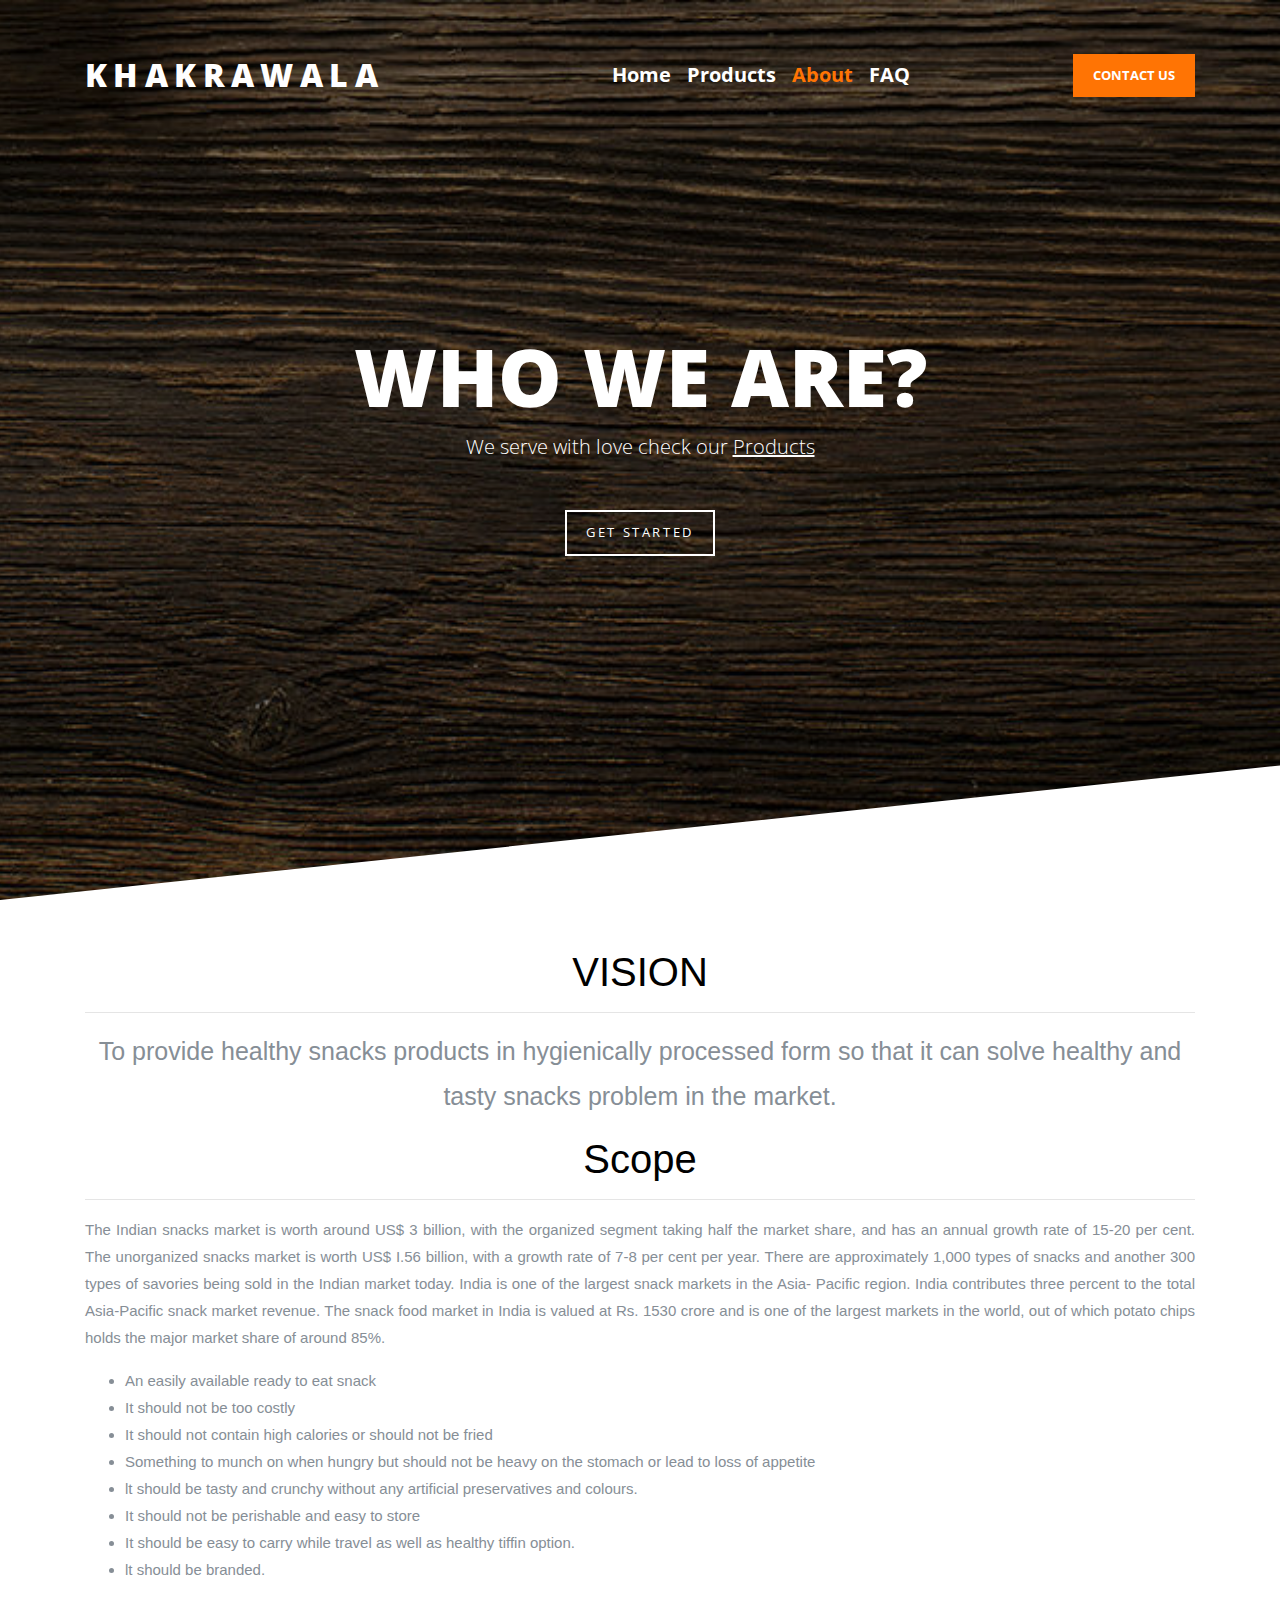
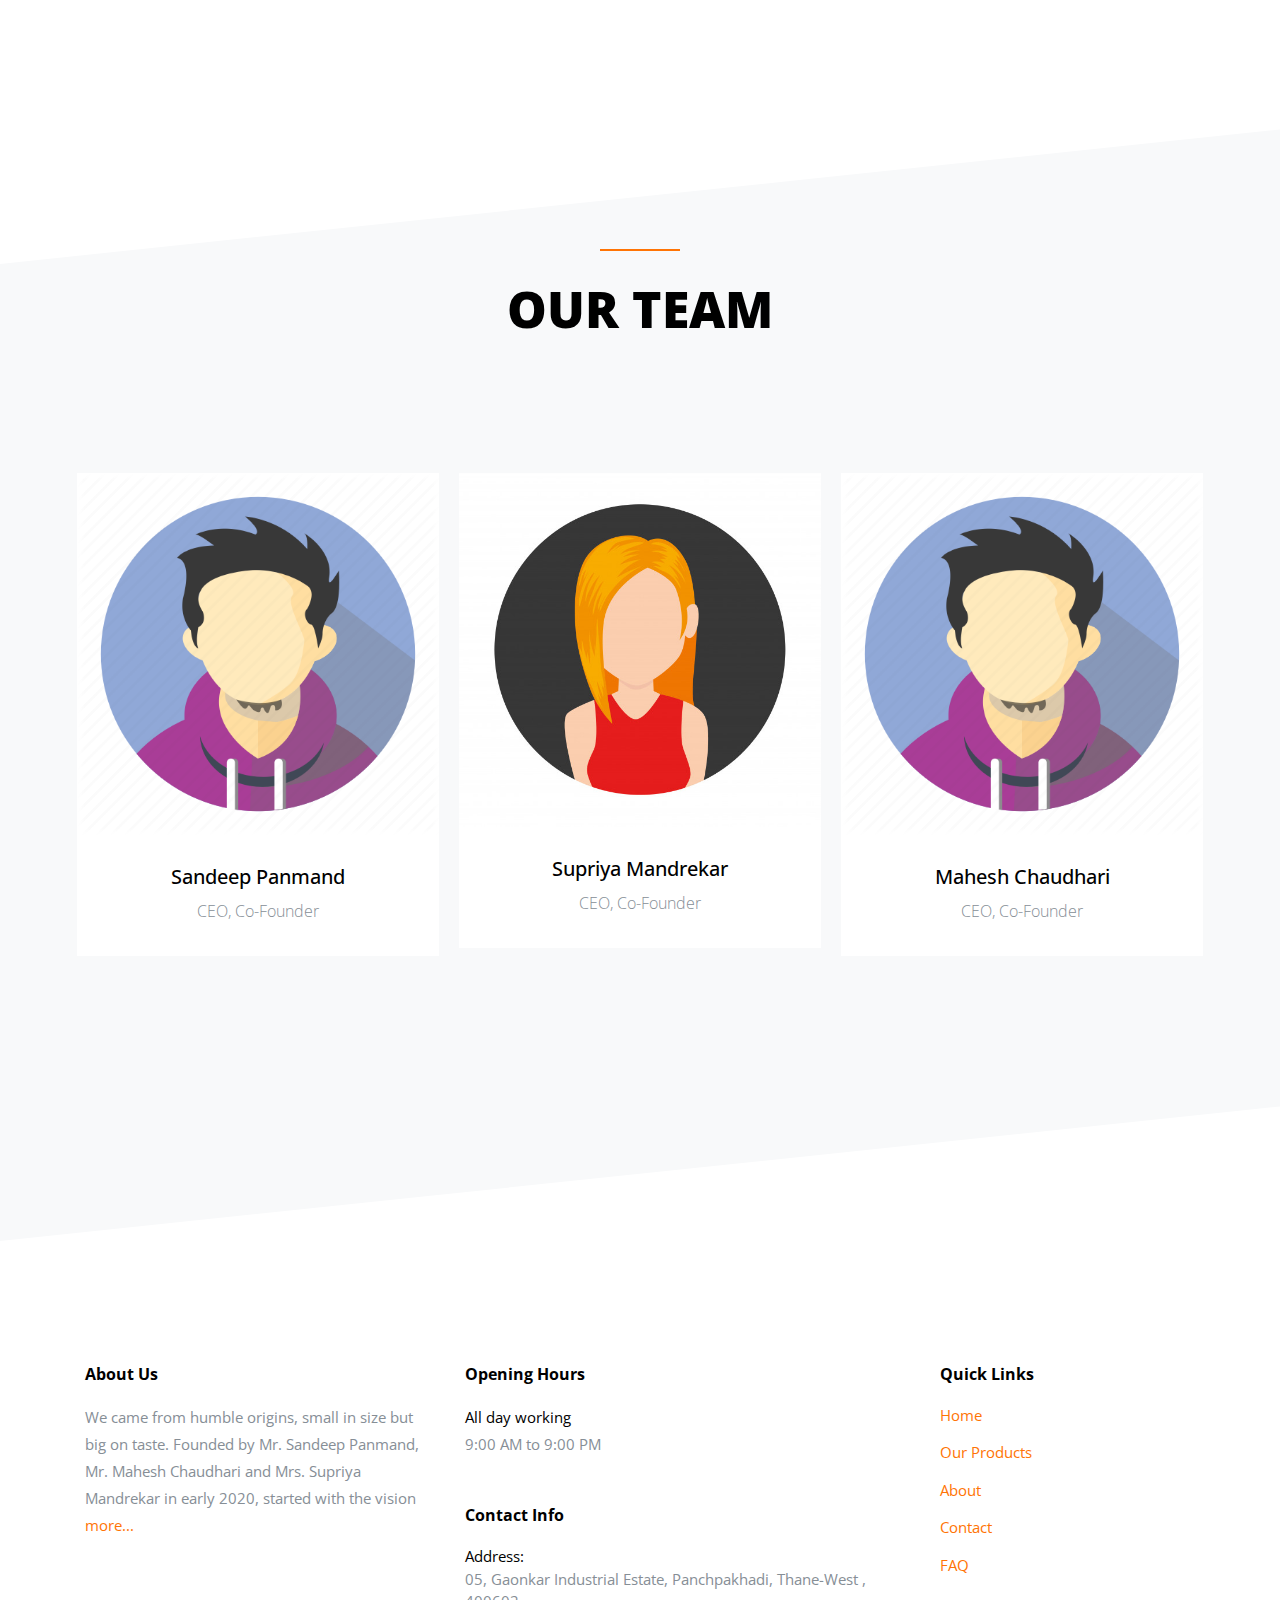
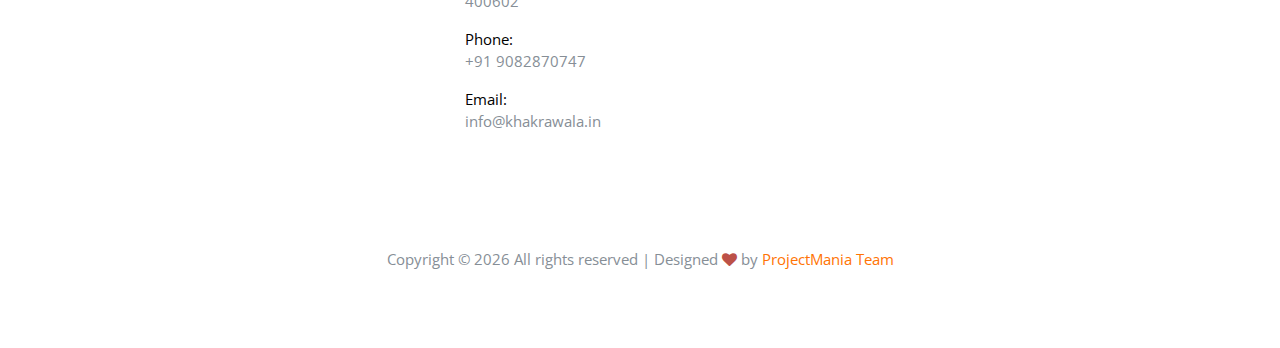
==== about.html @ 66a35ff1 "first commit" ====
<!DOCTYPE html>
<html lang="en">

<head>
  <title>khakrawala</title>
  <meta charset="utf-8">
  <meta name="viewport" content="width=device-width, initial-scale=1, shrink-to-fit=no">
  <link href="https://fonts.googleapis.com/css?family=Open+Sans:300,400,700,800" rel="stylesheet">

  <link rel="stylesheet" href="css/bootstrap.css">
  <link rel="stylesheet" href="css/animate.css">
  <link rel="stylesheet" href="css/owl.carousel.min.css">
  <link rel="stylesheet" href="css/aos.css">

  <link rel="stylesheet" href="css/magnific-popup.css">


  <link rel="stylesheet" href="fonts/ionicons/css/ionicons.min.css">
  <link rel="stylesheet" href="fonts/fontawesome/css/font-awesome.min.css">
  <link rel="stylesheet" href="fonts/flaticon/font/flaticon.css">

  <!-- Theme Style -->
  <link rel="stylesheet" href="css/style.css">
</head>

<body>

  <header role="banner">
    <nav class="navbar navbar-expand-md navbar-dark bg-dark">
      <div class="container">
        <a class="navbar-brand" href="index.html">khakrawala</a>
        <button class="navbar-toggler" type="button" data-toggle="collapse" data-target="#navbarsExample05"
          aria-controls="navbarsExample05" aria-expanded="false" aria-label="Toggle navigation">
          <span class="navbar-toggler-icon"></span>
        </button>

        <div class="collapse navbar-collapse" id="navbarsExample05">
            <ul class="navbar-nav ml-auto pl-lg-5 pl-0" >
              <li class="nav-item">
                <a class="nav-link " href="index.html" style="font-size: 20px; font-weight: bolder;">Home</a>
              </li>
              <li class="nav-item">
                <a class="nav-link" href="recipes.html" style="font-size: 20px; font-weight: bolder;">Products</a>
              </li>
              
              <li class="nav-item">
                <a class="nav-link active" href="about.html" style="font-size: 20px; font-weight: bolder;">About</a>
              </li>
  
  
              <li class="nav-item">
                  <a class="nav-link " href="faq.html" style="font-size: 20px; font-weight: bolder;">FAQ</a>
                </li>
           
            </ul>
  
            <ul class="navbar-nav ml-auto">
              <li class="nav-item cta-btn">
                <a class="nav-link" href="contact.html">Contact Us</a>
              </li>
            </ul>
            
          </div>
      </div>
    </nav>
  </header>
  <!-- END header -->

  <div class="slider-wrap no-slanted">
    <div class="slider-item" style="background-image: url('img/aboutBG.jpg');">

      <div class="container">
        <div class="row slider-text align-items-center justify-content-center">
          <div class="col-md-8 text-center col-sm-12 ">
            <h1 data-aos="fade-up">Who we are?</h1>
            <p class="mb-5" data-aos="fade-up" data-aos-delay="100">We serve with love check our <a
                href="recipes.html">Products</a> </p>
            <p data-aos="fade-up" data-aos-delay="200"><a href="index.html" class="btn btn-white btn-outline-white">Get
                Started</a></p>
          </div>
        </div>
      </div>

    </div>
    <!-- END slider -->
  </div>



  <section class="section pt-5 top-slant-white2 relative-higher">
    <div class="container">



      <div class="row" style="font-family:'Franklin Gothic Medium', 'Arial Narrow', Arial, sans-serif; text-align: justify;">
       
        <div class="col-md-12 ml-auto">
          <center>
            <h1>VISION</h1>
          </center>
          <hr />
          
          <center><p style="font-size: 25px;">
            To provide healthy snacks products in hygienically processed form so that it can solve healthy and tasty
            snacks problem in the market.
            
          </p></center>
        </div>


        <div class="col-md-12 ml-auto">
          <center>
            <h1>Scope</h1>
          </center>
          <hr />
          <p>
            The Indian snacks market is worth around US$ 3
            billion, with the organized segment taking half the
            market share, and has an annual growth rate of 15-20
            per cent. The unorganized snacks market is worth US$
            I.56 billion, with a growth rate of 7-8 per cent per year.
            There are approximately 1,000 types of snacks and
            another 300 types of savories being sold in the Indian
            market today. India is one of the largest snack markets in the Asia-
            Pacific region. India contributes three percent to the
            total Asia-Pacific snack market revenue. The snack food market in India is valued at Rs. 1530
            crore and is one of the largest markets in the world,
            out of which potato chips holds the major market share
            of around 85%.
          </p>
          <ul >
            <li>An easily available ready to eat snack</li>
            <li> It should not be too costly</li>
            <li>It should not contain high calories or should not be fried</li>
            <li>Something to munch on when hungry but should not be heavy on the stomach or lead to loss of appetite</li>
            <li>lt should be tasty and crunchy without any artificial preservatives and colours.</li>
            <li>It should not be perishable and easy to store</li>
            <li>It should be easy to carry while travel as well as healthy tiffin option.</li>
            <li>lt should be branded.</li>
          </ul>
                    
        </div>

       
      </div>
 
    </div>
  </section>

  <section class="section bg-light top-slant-white">

    <div class="clearfix mb-5 pb-5">
      <div class="container-fluid">
        <div class="row">
          <div class="col-md-12 text-center heading-wrap">
            <h2>Our Team</h2>
          </div>
        </div>
      </div>
    </div>
    <div class="container">
      <div class="row">
        <div class="major-caousel js-carousel-1 owl-carousel">
          <div>
            <div class="media d-block media-custom text-center">
              <a href="adoption-single.html"><img src="img/avatar2.png" alt="Image Placeholder" class="img-fluid"></a>
              <div class="media-body">
                <h3 class="mt-0 text-black">Sandeep Panmand</h3>
                <p class="lead">CEO, Co-Founder</p>
              </div>
            </div>
          </div>

          <div>
            <div class="media d-block media-custom text-center">
              <a href="adoption-single.html"><img src="img/avatar3.png" alt="Image Placeholder" class="img-fluid"></a>
              <div class="media-body">
                <h3 class="mt-0 text-black">Supriya Mandrekar</h3>
                <p class="lead">CEO, Co-Founder</p>
              </div>
            </div>
          </div>


          <div>
            <div class="media d-block media-custom text-center">
              <a href="adoption-single.html"><img src="img/avatar2.png" alt="Image Placeholder" class="img-fluid"></a>
              <div class="media-body">
                <h3 class="mt-0 text-black">Mahesh Chaudhari </h3>
                <p class="lead">CEO, Co-Founder</p>
              </div>
            </div>
          </div>



        </div>
        <!-- END slider -->
      </div>
    </div>

  </section> <!-- .section -->


  <footer class="site-footer" role="contentinfo">
    <div class="container mb-5">
      <div class="row justify-content-center">
        <div class="col-lg-6 text-center">
          <div class="row">

          </div>
        </div>
      </div>
    </div>
    <div class="container">
      <div class="row mb-5">
        <div class="col-md-4 mb-5">
          <h3>About Us</h3>
          <p class="mb-5">We came from humble origins, small in size but big on taste. Founded by Mr. Sandeep Panmand,
            Mr. Mahesh Chaudhari and Mrs. Supriya Mandrekar in early 2020, started with the vision
            <a href="about.html">more...</a>
          </p>
          <ul class="list-unstyled footer-link d-flex footer-social">
            <!-- <li><a href="#" class="p-2"><span class="fa fa-twitter"></span></a></li>
              <li><a href="#" class="p-2"><span class="fa fa-facebook"></span></a></li>
              <li><a href="#" class="p-2"><span class="fa fa-linkedin"></span></a></li>
              <li><a href="#" class="p-2"><span class="fa fa-instagram"></span></a></li> -->
          </ul>

        </div>
        <div class="col-md-5 mb-5">
          <div class="mb-5">
            <h3>Opening Hours</h3>
            <p><strong class="d-block font-weight-normal text-black">All day working </strong> 9:00 AM to 9:00 PM </p>
          </div>
          <div>
            <h3>Contact Info</h3>
            <ul class="list-unstyled footer-link">
              <li class="d-block">
                <span class="d-block text-black">Address:</span>
                <span>05, Gaonkar Industrial Estate, Panchpakhadi, Thane-West , 400602</span></li>
              <li class="d-block"><span class="d-block text-black">Phone:</span><span>+91 9082870747</span></li>
              <li class="d-block"><span class="d-block text-black">Email:</span><span>info@khakrawala.in </span></li>
            </ul>
          </div>
        </div>
        <div class="col-md-3 mb-5">
          <h3>Quick Links</h3>
          <ul class="list-unstyled footer-link">
              <li><a href="index.html">Home</a></li>
              <li><a href="recipes.html">Our Products</a></li>
              <li><a href="about.html">About</a></li>
              <li><a href="contact.html">Contact</a></li>
              <li><a href="faq.html">FAQ</a></li>
            </ul>
        </div>
        <div class="col-md-3">

        </div>
      </div>
      <div class="row">
        <div class="col-12 text-md-center text-left">
          <p>

            Copyright &copy;
            <script>document.write(new Date().getFullYear());</script> All rights reserved | Designed <i
              class="fa fa-heart text-danger" aria-hidden="true"></i> by <a href="#" target="_blank">ProjectMania
              Team</a>

          </p>
        </div>
      </div>
    </div>
  </footer>
  <!-- END footer -->

  <!-- loader -->
  <div id="loader" class="show fullscreen"><svg class="circular" width="48px" height="48px">
      <circle class="path-bg" cx="24" cy="24" r="22" fill="none" stroke-width="4" stroke="#eeeeee" />
      <circle class="path" cx="24" cy="24" r="22" fill="none" stroke-width="4" stroke-miterlimit="10"
        stroke="#cf1d16" /></svg></div>

  <script src="js/jquery-3.2.1.min.js"></script>
  <script src="js/popper.min.js"></script>
  <script src="js/bootstrap.min.js"></script>
  <script src="js/owl.carousel.min.js"></script>
  <script src="js/jquery.waypoints.min.js"></script>
  <script src="js/aos.js"></script>

  <script src="js/jquery.magnific-popup.min.js"></script>
  <script src="js/magnific-popup-options.js"></script>


  <script src="js/main.js"></script>

</body>

</html>
---- fonts/flaticon/font/flaticon.css ----
/*
  	Flaticon icon font: Flaticon
  	Creation date: 02/05/2019 01:22
  	*/

@font-face {
  font-family: "Flaticon";
  src: url("./Flaticon.eot");
  src: url("./Flaticon.eot?#iefix") format("embedded-opentype"),
       url("./Flaticon.woff2") format("woff2"),
       url("./Flaticon.woff") format("woff"),
       url("./Flaticon.ttf") format("truetype"),
       url("./Flaticon.svg#Flaticon") format("svg");
  font-weight: normal;
  font-style: normal;
}

@media screen and (-webkit-min-device-pixel-ratio:0) {
  @font-face {
    font-family: "Flaticon";
    src: url("./Flaticon.svg#Flaticon") format("svg");
  }
}

[class^="flaticon-"]:before, [class*=" flaticon-"]:before,
[class^="flaticon-"]:after, [class*=" flaticon-"]:after {   
  font-family: Flaticon;
        font-style: normal;
/* Better Font Rendering =========== */
  -webkit-font-smoothing: antialiased;
  -moz-osx-font-smoothing: grayscale;
}

.flaticon-dinner:before { content: "\f100"; }
.flaticon-hot-coffee-rounded-cup-on-a-plate-from-side-view:before { content: "\f101"; }
.flaticon-alcohol:before { content: "\f102"; }
.flaticon-fish:before { content: "\f103"; }
.flaticon-meat:before { content: "\f104"; }
.flaticon-cook:before { content: "\f105"; }
---- css/style.css ----
html {
  overflow-x: hidden; }

body {
  background: #fff;
  font-family: "Open Sans", Arial, sans-serif;
  font-weight: 400;
  font-size: 15px;
  line-height: 1.8;
  color: #868e96; }

.card-product .img-wrap {
    border-radius: 3px 3px 0 0;
    overflow: hidden;
    position: relative;
    height: 220px;
    text-align: center;
}
.card-product .img-wrap img {
    max-height: 100%;
    max-width: 100%;
    object-fit: cover;
}
.card-product .info-wrap {
    overflow: hidden;
    padding: 15px;
    border-top: 1px solid #eee;
}
.card-product .bottom-wrap {
    padding: 15px;
    border-top: 1px solid #eee;
}

.label-rating { margin-right:10px;
    color: #333;
    display: inline-block;
    vertical-align: middle;
}

.card-product .price-old {
    color: #999;
}
  

a {
  -webkit-transition: .3s all ease;
  -o-transition: .3s all ease;
  transition: .3s all ease;
  text-decoration: none; }
  a:hover {
    text-decoration: none; }

h1, h2, h3, h4, h5 {
  color: #000; }

.btn, .form-control {
  outline: none;
  -webkit-box-shadow: none !important;
  box-shadow: none !important;
  border-radius: 0px !important; }
  .btn:focus, .btn:active, .form-control:focus, .form-control:active {
    outline: none; }

.form-control {
  -webkit-box-shadow: none !important;
  box-shadow: none !important;
  height: 46px;
  border-width: 1px; }
  .form-control:active, .form-control:focus {
    border-color: #ff7404; }

textarea.form-control {
  height: inherit; }

.btn {
  font-size: 13px;
  text-transform: uppercase;
  letter-spacing: .2em; }
  .btn.btn-primary {
    color: #fff;
    border-width: 2px; }
    .btn.btn-primary:hover, .btn.btn-primary:active, .btn.btn-primary:focus {
      border-color: #ff9037;
      background: #ff9037; }
  .btn.btn-sm {
    font-size: 12px; }
  .btn.btn-outline-primary {
    border-width: 2px;
    color: #ff7404; }
    .btn.btn-outline-primary:hover, .btn.btn-outline-primary:focus, .btn.btn-outline-primary:active {
      color: #fff; }
  .btn.btn-outline-white {
    border-width: 2px;
    border-color: #fff;
    color: #fff; }
    .btn.btn-outline-white:hover, .btn.btn-outline-white:focus {
      background: #fff;
      color: #000 !important;
      border-width: 2px; }
  .btn:hover {
    text-decoration: none; }

/* Header */
header {
  position: absolute;
  top: 0;
  left: 0;
  width: 100%;
  z-index: 5;
  padding: 0px 0; }
  @media (min-width: 768px) {
    header {
      padding: 30px 0; } }
  header .navbar-brand {
    text-transform: uppercase;
    letter-spacing: .2em;
    font-weight: 800;
    font-size: 2rem; }
    header .navbar-brand.absolute {
      position: absolute; }
      @media (max-width: 991px) {
        header .navbar-brand.absolute {
          position: relative; } }
    header .navbar-brand span {
      color: #ff7404; }
      @media (min-width: 768px) {
        header .navbar-brand span {
          color: #ced4da; } }
  header .navbar {
    background: black !important;
    padding-top: .5rem;
    padding-bottom: .5rem; }
    @media (min-width: 768px) {
      header .navbar {
        padding-top: 0;
        padding-bottom: 0;
        background: none !important;
        position: relative; } }
    header .navbar .nav-link {
      padding: 1.7rem 1rem;
      outline: none !important;
      font-size: 1rem;
      color: white !important; }
      @media (max-width: 1199px) {
        header .navbar .nav-link {
          padding: .5rem 0rem; } }
      header .navbar .nav-link.active {
        color: #ff7404 !important; }
    header .navbar .dropdown-menu {
      font-size: 14px;
      border-radius: 4px;
      border: none;
      -webkit-box-shadow: 0 2px 30px 0px rgba(0, 0, 0, 0.2);
      box-shadow: 0 2px 30px 0px rgba(0, 0, 0, 0.2);
      min-width: 13em;
      margin-top: -10px; }
      header .navbar .dropdown-menu:before {
        bottom: 100%;
        left: 10%;
        border: solid transparent;
        content: " ";
        height: 0;
        width: 0;
        position: absolute;
        pointer-events: none;
        border-bottom-color: #fff;
        border-width: 7px; }
        @media (max-width: 991px) {
          header .navbar .dropdown-menu:before {
            display: none; } }
      header .navbar .dropdown-menu .dropdown-item:hover {
        background: #ff7404;
        color: #fff; }
      header .navbar .dropdown-menu .dropdown-item.active {
        background: #ff7404;
        color: #fff; }
      header .navbar .dropdown-menu a {
        padding-top: 7px;
        padding-bottom: 7px; }
    header .navbar .cta-btn a {
      background: #ff7404;
      color: #fff !important;
      text-transform: uppercase;
      font-size: .8rem;
      padding: 15px 20px !important;
      line-height: 1;
      font-weight: bold;
      -webkit-transition: .3s all ease;
      -o-transition: .3s all ease;
      transition: .3s all ease; }
      header .navbar .cta-btn a:hover {
        background: #fff;
        color: #ff7404 !important;
        -webkit-box-shadow: 2px 0 30px -5px rgba(0, 0, 0, 0.2);
        box-shadow: 2px 0 30px -5px rgba(0, 0, 0, 0.2); }

.half .text, .half .image {
  width: 50%; }
  @media (max-width: 991px) {
    .half .text, .half .image {
      width: 100%; } }

.half .text {
  padding: 7%; }

.half .image {
  background-size: cover;
  background-position: center center; }
  @media (max-width: 991px) {
    .half .image {
      height: 350px; } }

.section-heading h2 {
  font-size: 50px; }

.section-heading .small-sub-heading {
  font-size: 14px;
  color: #ff7404; }

.blog .media h3 {
  font-size: 20px;
  margin-bottom: 10px; }

.blog .media .post-meta {
  font-size: 14px;
  letter-spacing: .2em;
  text-transform: uppercase; }

.blog .media > a {
  width: 40%; }
  @media (max-width: 767px) {
    .blog .media > a {
      width: 100%;
      margin-bottom: 30px; } }

.item-dishes {
  position: relative;
  display: block;
  overflow: hidden; }
  .item-dishes img {
    -webkit-transform: scale(1);
    -ms-transform: scale(1);
    transform: scale(1);
    -webkit-transition: .3s all ease-out;
    -o-transition: .3s all ease-out;
    transition: .3s all ease-out;
    z-index: 1; }
  .item-dishes:before {
    position: absolute;
    content: "";
    left: 0;
    right: 0;
    bottom: 0;
    top: 0;
    z-index: 2;
    background: #000;
    opacity: .3; }
  .item-dishes .text {
    z-index: 3;
    position: absolute;
    top: 50%;
    -webkit-transform: translateY(-50%);
    -ms-transform: translateY(-50%);
    transform: translateY(-50%);
    width: 100%;
    text-align: center; }
    .item-dishes .text .dishes-heading {
      font-size: 30px;
      font-weight: 700;
      max-width: 500px;
      margin: 0 auto;
      text-transform: uppercase;
      color: #fff; }
      @media (max-width: 991px) {
        .item-dishes .text .dishes-heading {
          font-size: 1.3rem; } }
    .item-dishes .text .dishes-price {
      font-weight: 700;
      font-size: 20px;
      color: #fff;
      display: inline-block;
      background: #ff7404;
      width: 100px;
      height: 100px;
      line-height: 100px;
      border-radius: 50%;
      -webkit-transition: .3s all ease;
      -o-transition: .3s all ease;
      transition: .3s all ease;
      border: 2px solid transparent; }
  .item-dishes:hover img {
    -webkit-transform: scale(1.1);
    -ms-transform: scale(1.1);
    transform: scale(1.1); }
  .item-dishes:hover .dishes-price {
    background: transparent;
    border: 2px solid #fff; }

.heading-wrap {
  position: relative; }
  .heading-wrap h2 {
    font-size: 50px;
    position: relative;
    padding-top: 30px;
    z-index: 2;
    text-transform: uppercase;
    font-weight: 800; }
    .heading-wrap h2:before {
      width: 80px;
      height: 2px;
      background: #ff7404;
      content: "";
      position: absolute;
      top: 0;
      left: 50%;
      -webkit-transform: translateX(-50%);
      -ms-transform: translateX(-50%);
      transform: translateX(-50%); }
  .heading-wrap .back-text, .heading-wrap .back-text-dark {
    z-index: 0;
    line-height: 1;
    top: .5em;
    left: 50%;
    margin-top: -50px;
    -webkit-transform: translateX(-50%);
    -ms-transform: translateX(-50%);
    transform: translateX(-50%);
    font-weight: 800;
    font-size: 200px;
    position: absolute;
    width: 100%;
    color: #f7f7f7;
    text-transform: uppercase; }
  .heading-wrap .back-text-dark {
    color: #f2f2f2 !important; }

.lead {
  font-size: 16px; }

.testimonial p {
  font-size: 20px;
  color: #000; }

.testimonial .author img {
  width: 80px;
  height: 80px;
  border-radius: 50%; }

.testimonial .author .author-info {
  margin-top: 20px; }

.testimonial .author h4 {
  font-size: 18px;
  margin-bottom: 0; }

.testimonial .author p {
  color: #cccccc;
  font-size: 14px; }

.sched, .blog {
  display: block;
  background-color: #fff; }
  .sched .text, .sched .bg-image, .blog .text, .blog .bg-image {
    width: 100%; }
    @media (min-width: 992px) {
      .sched .text, .sched .bg-image, .blog .text, .blog .bg-image {
        width: 50%; } }
  .sched h3, .blog h3 {
    font-size: 20px; }
  .sched .text, .blog .text {
    padding: 30px; }
  .sched .sched-time, .blog .sched-time {
    font-size: 13px;
    color: #999999; }
  .sched .bg-image, .blog .bg-image {
    background-size: cover;
    background-position: center center; }
    @media (max-width: 991px) {
      .sched .bg-image, .blog .bg-image {
        height: 200px; } }

@media (min-width: 768px) {
  .blog {
    margin-bottom: 30px; } }

.blog .text, .blog .bg-image {
  width: 100%; }
  @media (min-width: 992px) {
    .blog .text, .blog .bg-image {
      width: 100%; } }

.blog .bg-image {
  height: 300px; }

.custom-icon {
  font-size: 70px;
  color: #ff7404; }

/* Owl Carousel */
.owl-carousel .owl-item {
  -webkit-transition: .3s all ease-in-out;
  -o-transition: .3s all ease-in-out;
  transition: .3s all ease-in-out;
  opacity: .2; }
  .owl-carousel .owl-item.active {
    opacity: 1; }

.owl-carousel .owl-nav {
  position: absolute;
  top: 50%;
  width: 100%; }
  .owl-carousel .owl-nav .owl-prev,
  .owl-carousel .owl-nav .owl-next {
    position: absolute;
    -webkit-transform: translateY(-50%);
    -ms-transform: translateY(-50%);
    transform: translateY(-50%);
    margin-top: -10px;
    opacity: 1;
    -webkit-transition: .3s all ease;
    -o-transition: .3s all ease;
    transition: .3s all ease; }
    .owl-carousel .owl-nav .owl-prev:hover, .owl-carousel .owl-nav .owl-prev:focus, .owl-carousel .owl-nav .owl-prev:active,
    .owl-carousel .owl-nav .owl-next:hover,
    .owl-carousel .owl-nav .owl-next:focus,
    .owl-carousel .owl-nav .owl-next:active {
      outline: none;
      opacity: 1; }
    .owl-carousel .owl-nav .owl-prev span:before,
    .owl-carousel .owl-nav .owl-next span:before {
      font-size: 40px; }
  .owl-carousel .owl-nav .owl-prev {
    left: 30px !important; }
  .owl-carousel .owl-nav .owl-next {
    right: 30px !important; }

.owl-carousel .owl-dots {
  text-align: center; }
  .owl-carousel .owl-dots .owl-dot {
    width: 10px;
    height: 10px;
    margin: 5px;
    border-radius: 50%;
    background: none;
    background: #fff;
    opacity: .5; }
    .owl-carousel .owl-dots .owl-dot.active {
      opacity: 1; }

.owl-carousel.centernonloop .owl-dots, .owl-carousel.centernonloop2 .owl-dots {
  margin-top: 50px; }
  .owl-carousel.centernonloop .owl-dots.disabled, .owl-carousel.centernonloop2 .owl-dots.disabled {
    display: block !important; }
  .owl-carousel.centernonloop .owl-dots .owl-dot, .owl-carousel.centernonloop2 .owl-dots .owl-dot {
    display: inline-block; }
    .owl-carousel.centernonloop .owl-dots .owl-dot > span, .owl-carousel.centernonloop2 .owl-dots .owl-dot > span {
      display: inline-block;
      width: 7px;
      height: 7px;
      background: #ccc;
      -webkit-transition: .3s all ease-in-out;
      -o-transition: .3s all ease-in-out;
      transition: .3s all ease-in-out; }
    .owl-carousel.centernonloop .owl-dots .owl-dot.active > span, .owl-carousel.centernonloop2 .owl-dots .owl-dot.active > span {
      background: #ff7404;
      -webkit-box-shadow: 0 1px 5px 0px rgba(255, 116, 4, 0.3);
      box-shadow: 0 1px 5px 0px rgba(255, 116, 4, 0.3); }
    .owl-carousel.centernonloop .owl-dots .owl-dot:active, .owl-carousel.centernonloop .owl-dots .owl-dot:focus, .owl-carousel.centernonloop2 .owl-dots .owl-dot:active, .owl-carousel.centernonloop2 .owl-dots .owl-dot:focus {
      outline: none; }

.owl-carousel.home-slider, .owl-carousel.home-slider-loop-false {
  z-index: 1;
  position: relative; }
  .owl-carousel.home-slider .btn-link, .owl-carousel.home-slider-loop-false .btn-link {
    color: #fff; }
  .owl-carousel.home-slider .owl-nav, .owl-carousel.home-slider-loop-false .owl-nav {
    opacity: 0;
    visibility: hidden;
    -webkit-transition: .3s all ease;
    -o-transition: .3s all ease;
    transition: .3s all ease; }
    .owl-carousel.home-slider .owl-nav button, .owl-carousel.home-slider-loop-false .owl-nav button {
      color: #fff; }
  .owl-carousel.home-slider:focus .owl-nav, .owl-carousel.home-slider:hover .owl-nav, .owl-carousel.home-slider-loop-false:focus .owl-nav, .owl-carousel.home-slider-loop-false:hover .owl-nav {
    opacity: 1;
    visibility: visible; }
  .owl-carousel.home-slider .slider-item, .owl-carousel.home-slider-loop-false .slider-item {
    background-size: cover;
    background-repeat: no-repeat;
    background-position: center center;
    height: calc(100vh);
    min-height: 700px;
    position: relative; }
    .owl-carousel.home-slider .slider-item:before, .owl-carousel.home-slider-loop-false .slider-item:before {
      position: absolute;
      top: 0;
      left: 0;
      right: 0;
      bottom: 0;
      background: rgba(0, 0, 0, 0.2);
      content: ""; }
    .owl-carousel.home-slider .slider-item .slider-text, .owl-carousel.home-slider-loop-false .slider-item .slider-text {
      color: #fff;
      height: calc(100vh);
      min-height: 700px; }
      .owl-carousel.home-slider .slider-item .slider-text .child-name, .owl-carousel.home-slider-loop-false .slider-item .slider-text .child-name {
        font-size: 40px;
        color: #fff; }
      .owl-carousel.home-slider .slider-item .slider-text h1, .owl-carousel.home-slider-loop-false .slider-item .slider-text h1 {
        font-size: 5rem;
        color: #fff;
        line-height: 1.2;
        font-weight: 800 !important;
        text-transform: uppercase; }
        @media (max-width: 991px) {
          .owl-carousel.home-slider .slider-item .slider-text h1, .owl-carousel.home-slider-loop-false .slider-item .slider-text h1 {
            font-size: 40px; } }
      .owl-carousel.home-slider .slider-item .slider-text p, .owl-carousel.home-slider-loop-false .slider-item .slider-text p {
        font-size: 20px;
        line-height: 1.5;
        font-weight: 300;
        color: white; }
      .owl-carousel.home-slider .slider-item .slider-text a, .owl-carousel.home-slider-loop-false .slider-item .slider-text a {
        color: #fff;
        text-decoration: underline; }
      .owl-carousel.home-slider .slider-item .slider-text .btn, .owl-carousel.home-slider-loop-false .slider-item .slider-text .btn {
        text-decoration: none; }
  .owl-carousel.home-slider.inner-page .slider-item, .owl-carousel.home-slider-loop-false.inner-page .slider-item {
    height: calc(50vh - 117px);
    min-height: 550px; }
    .owl-carousel.home-slider.inner-page .slider-item .slider-text, .owl-carousel.home-slider-loop-false.inner-page .slider-item .slider-text {
      color: #fff;
      height: calc(50vh - 117px);
      min-height: 550px; }
  .owl-carousel.home-slider .owl-dots, .owl-carousel.home-slider-loop-false .owl-dots {
    position: absolute;
    bottom: 100px;
    width: 100%; }
    .owl-carousel.home-slider .owl-dots .owl-dot, .owl-carousel.home-slider-loop-false .owl-dots .owl-dot {
      width: 10px;
      height: 10px;
      margin: 5px;
      border-radius: 50%;
      border: 2px solid rgba(255, 255, 255, 0.5);
      outline: none !important;
      position: relative;
      -webkit-transition: .3s all ease;
      -o-transition: .3s all ease;
      transition: .3s all ease; }
      .owl-carousel.home-slider .owl-dots .owl-dot.active, .owl-carousel.home-slider-loop-false .owl-dots .owl-dot.active {
        border: 2px solid white; }
        .owl-carousel.home-slider .owl-dots .owl-dot.active span, .owl-carousel.home-slider-loop-false .owl-dots .owl-dot.active span {
          background: white; }

.owl-carousel.major-caousel .owl-stage-outer {
  padding-top: 30px;
  padding-bottom: 30px; }

.owl-carousel.major-caousel .owl-nav .owl-prev, .owl-carousel.major-caousel .owl-nav .owl-next {
  -webkit-transition: .3s all ease;
  -o-transition: .3s all ease;
  transition: .3s all ease;
  color: #495057; }
  .owl-carousel.major-caousel .owl-nav .owl-prev:hover, .owl-carousel.major-caousel .owl-nav .owl-prev:focus, .owl-carousel.major-caousel .owl-nav .owl-next:hover, .owl-carousel.major-caousel .owl-nav .owl-next:focus {
    color: #868e96;
    outline: none; }
  .owl-carousel.major-caousel .owl-nav .owl-prev.disabled, .owl-carousel.major-caousel .owl-nav .owl-next.disabled {
    color: #dee2e6; }

.owl-carousel.major-caousel .owl-nav .owl-prev {
  left: -60px !important; }

.owl-carousel.major-caousel .owl-nav .owl-next {
  right: -60px !important; }

.owl-carousel.major-caousel .owl-dots {
  bottom: -30px !important;
  position: relative; }

.slider-item {
  background-size: cover;
  background-repeat: no-repeat;
  background-position: center center;
  height: calc(100vh);
  min-height: 700px;
  position: relative; }
  .slider-item:before {
    position: absolute;
    top: 0;
    left: 0;
    right: 0;
    bottom: 0;
    background: rgba(0, 0, 0, 0.2);
    content: ""; }
  .slider-item .slider-text {
    color: #fff;
    height: calc(100vh);
    min-height: 700px; }
    .slider-item .slider-text .child-name {
      font-size: 40px;
      color: #fff; }
    .slider-item .slider-text h1 {
      font-size: 5rem;
      color: #fff;
      line-height: 1.2;
      font-weight: 800 !important;
      text-transform: uppercase; }
      @media (max-width: 991px) {
        .slider-item .slider-text h1 {
          font-size: 40px; } }
    .slider-item .slider-text p {
      font-size: 20px;
      line-height: 1.5;
      font-weight: 300;
      color: white; }
    .slider-item .slider-text a {
      color: #fff;
      text-decoration: underline; }
    .slider-item .slider-text .btn {
      text-decoration: none; }

.slider-wrap {
  position: relative; }
  .slider-wrap:after {
    content: "";
    width: 100%;
    height: 240px;
    background: #fff;
    z-index: 1;
    bottom: -210px;
    background-color: #f8f9fa;
    left: 0;
    position: absolute;
    -webkit-transform: skewY(-6deg);
    -ms-transform: skewY(-6deg);
    transform: skewY(-6deg);
    -webkit-transform-origin: top left;
    -ms-transform-origin: top left;
    transform-origin: top left; }
  .slider-wrap.no-slanted:after {
    display: none; }

.owl-custom-nav {
  float: right;
  position: relative;
  z-index: 10; }
  .owl-custom-nav .owl-custom-prev,
  .owl-custom-nav .owl-custom-next {
    padding: 10px;
    font-size: 30px;
    background: #ccc;
    line-height: 0;
    width: 60px;
    text-align: center;
    display: inline-block; }

.section {
  padding: 15em 0;
  position: relative;
  z-index: 2; }

.section-subscribe {
  padding: 2em 0; }

.quote-content {
  max-width: 350px;
  font-size: 16px;
  color: #000;
  font-style: italic;
  position: relative;
  display: table; }
  @media (max-width: 991px) {
    .quote-content {
      max-width: 100%; } }
  .quote-content .text, .quote-content .quote {
    display: table-cell;
    vertical-align: top; }
  .quote-content .quote {
    font-size: 100px;
    line-height: .5;
    z-index: 0; }
  .quote-content .text {
    padding-left: 40px;
    line-height: 2; }
  .quote-content.float-right {
    position: relative;
    margin-left: 2em;
    margin-right: -10em; }
    @media (max-width: 991px) {
      .quote-content.float-right {
        margin-left: 0em;
        margin-right: 0em;
        float: none !important; } }
  .quote-content.float-left {
    position: relative;
    margin-right: 2em;
    margin-left: -10em; }
    @media (max-width: 991px) {
      .quote-content.float-left {
        margin-right: 0em;
        margin-left: 0em;
        float: none !important; } }

.form-wrap {
  background: #fff;
  padding: 50px;
  -webkit-box-shadow: 0 20px 50px -10px rgba(0, 0, 0, 0.5);
  box-shadow: 0 20px 50px -10px rgba(0, 0, 0, 0.5); }
  .form-wrap h2 {
    font-size: 18px;
    text-transform: uppercase;
    color: #000;
    letter-spacing: .1em;
    margin-bottom: 40px; }
  .form-wrap.overlap {
    z-index: 99;
    position: relative;
    margin-top: -10em; }
  .form-wrap.primary {
    background: #ff7404; }
  .form-wrap.warning {
    background: #ffc107; }
  .form-wrap.primary h2, .form-wrap.warning h2 {
    color: #fff; }
  .form-wrap.primary .form-control, .form-wrap.warning .form-control {
    border: 2px solid transparent; }
  .form-wrap.primary input[type="submit"], .form-wrap.warning input[type="submit"] {
    -webkit-box-shadow: 0 20px 50px -10px rgba(0, 0, 0, 0.5) !important;
    box-shadow: 0 20px 50px -10px rgba(0, 0, 0, 0.5) !important; }

.select-wrap {
  position: relative; }
  .select-wrap .select-arrow-icon {
    font-size: 20px;
    color: #000;
    position: absolute;
    right: 20px;
    top: 50%;
    -webkit-transform: translateY(-50%);
    -ms-transform: translateY(-50%);
    transform: translateY(-50%); }
  .select-wrap select {
    -webkit-appearance: none;
    -moz-appearance: none;
    appearance: none;
    height: 50px !important; }

.contact-form-contact-info p {
  margin-bottom: 30px;
  font-size: 20px;
  line-height: 1.5;
  color: #000; }
  .contact-form-contact-info p .icon {
    top: -4px;
    position: relative;
    width: 0px;
    font-size: 30px;
    color: #ff7404; }

.load-more {
  display: block;
  padding: 40px;
  text-align: center;
  background: #e9ecef;
  color: #000;
  font-size: 20px; }
  .load-more:hover {
    background: #ff7404;
    color: #fff; }

.cover_1 {
  background-size: cover;
  background-position: center center;
  padding: 7em 0; }
  .cover_1 .sub-heading {
    color: rgba(255, 255, 255, 0.7);
    font-size: 22px; }
  .cover_1 .heading {
    font-size: 50px;
    color: white;
    font-weight: 300; }

.heading {
  color: #000; }
  .heading.border-bottom {
    position: relative;
    padding-bottom: 30px; }
    .heading.border-bottom:before {
      bottom: 0;
      position: absolute;
      content: "";
      width: 50px;
      height: 2px;
      left: 50%;
      -webkit-transform: translateX(-50%);
      -ms-transform: translateX(-50%);
      transform: translateX(-50%);
      background: #ff7404; }

.text-black {
  color: #000 !important; }

.stretch-section .video {
  display: block;
  position: relative;
  -webkit-box-shadow: 4px 4px 70px -20px rgba(0, 0, 0, 0.5);
  box-shadow: 4px 4px 70px -20px rgba(0, 0, 0, 0.5); }

.media-feature {
  padding: 30px;
  -webkit-transition: .2s all ease-out;
  -o-transition: .2s all ease-out;
  transition: .2s all ease-out;
  background: #fff;
  z-index: 1;
  position: relative;
  border-bottom: 10px solid transparent;
  border-radius: 4px;
  font-size: 15px; }
  .media-feature .icon {
    font-size: 60px;
    color: #ff7404; }
  .media-feature h3 {
    font-size: 16px;
    text-transform: uppercase; }
  .media-feature:hover, .media-feature:focus {
    -webkit-box-shadow: 0 2px 20px -3px rgba(0, 0, 0, 0.1);
    box-shadow: 0 2px 20px -3px rgba(0, 0, 0, 0.1);
    -webkit-transform: scale(1.05);
    -ms-transform: scale(1.05);
    transform: scale(1.05);
    z-index: 2;
    border-bottom: 10px solid #ff7404; }

.media-custom {
  background: #fff;
  -webkit-transition: .3s all ease;
  -o-transition: .3s all ease;
  transition: .3s all ease;
  margin-bottom: 30px;
  position: relative;
  top: 0; }
  .media-custom .meta-post {
    color: #ced4da;
    font-size: 13px;
    text-transform: uppercase; }
  .media-custom > a {
    position: relative;
    overflow: hidden;
    display: block; }
  .media-custom .meta-chat {
    color: #ced4da; }
    .media-custom .meta-chat:hover {
      color: #868e96; }
  .media-custom img {
    -webkit-transition: .3s all ease;
    -o-transition: .3s all ease;
    transition: .3s all ease; }
  .media-custom:focus img, .media-custom:hover img {
    -webkit-transform: scale(1.1);
    -ms-transform: scale(1.1);
    transform: scale(1.1); }
  .media-custom .media-body {
    padding: 30px; }
    .media-custom .media-body h3 {
      font-size: 20px; }
    .media-custom .media-body p:last-child {
      margin-bottom: 0; }

.list-unstyled.check li {
  position: relative;
  padding-left: 30px;
  line-height: 1.3;
  margin-bottom: 10px; }
  .list-unstyled.check li:before {
    color: #5AC8D8;
    left: 0;
    font-family: "Ionicons";
    content: "\f122";
    position: absolute; }

#modalAppointment .modal-content {
  border-radius: 0;
  border: none; }

#modalAppointment .modal-body, #modalAppointment .modal-footer {
  padding: 40px; }

@media (max-width: 991px) {
  .img-md-fluid {
    max-width: 100%; } }

.site-footer {
  position: relative;
  z-index: 5;
  padding: 5em 0; }
  .site-footer:before {
    content: "";
    width: 100%;
    height: 240px;
    z-index: -1;
    top: 0px;
    background-color: #fff;
    left: 0;
    position: absolute;
    -webkit-transform: skewY(-6deg);
    -ms-transform: skewY(-6deg);
    transform: skewY(-6deg);
    -webkit-transform-origin: top left;
    -ms-transform-origin: top left;
    transform-origin: top left; }
  .site-footer p:last-child {
    margin-bottom: 0; }
  .site-footer h3 {
    font-size: 16px;
    margin-bottom: 20px;
    font-weight: bold; }
  .site-footer .footer-link li {
    line-height: 1.5;
    margin-bottom: 15px; }
  .site-footer hr {
    width: 100%; }

.footer-social a {
  line-height: 0;
  border-radius: 50%;
  margin: 0 5px 5px 0;
  border: 1px solid rgba(255, 255, 255, 0.1);
  width: 30px;
  height: 30px;
  text-align: center;
  display: inline-block; }
  .footer-social a:hover {
    background: #fff;
    border-color: #fff;
    color: #000; }

.link-thumbnail {
  display: block;
  position: relative;
  overflow: hidden;
  text-align: center; }
  @media (max-width: 991px) {
    .link-thumbnail {
      margin-bottom: 30px; } }
  .link-thumbnail img {
    position: relative;
    -webkit-transition: .3s all ease;
    -o-transition: .3s all ease;
    transition: .3s all ease; }
  .link-thumbnail .date {
    display: block;
    font-size: 12px;
    color: rgba(255, 255, 255, 0.4);
    text-transform: uppercase;
    margin-bottom: 10px; }
  .link-thumbnail .icon {
    position: absolute;
    -webkit-transition: .3s all ease;
    -o-transition: .3s all ease;
    transition: .3s all ease;
    z-index: 4;
    top: 50%;
    font-size: 30px;
    color: #fff;
    left: 50%;
    -webkit-transform: translate(-50%, -50%);
    -ms-transform: translate(-50%, -50%);
    transform: translate(-50%, -50%);
    opacity: 0;
    visibility: hidden;
    margin-top: 30px; }
  .link-thumbnail h3 {
    opacity: 0;
    visibility: hidden;
    position: absolute;
    bottom: -20px;
    left: 0;
    color: #fff;
    font-size: 18px;
    -webkit-transition: .5s all ease;
    -o-transition: .5s all ease;
    transition: .5s all ease;
    z-index: 10;
    left: 50%;
    display: block;
    width: 77%;
    -webkit-transform: translateX(-50%);
    -ms-transform: translateX(-50%);
    transform: translateX(-50%); }
  .link-thumbnail:before {
    opacity: 0;
    visibility: hidden;
    z-index: 2;
    -webkit-transition: .3s all ease;
    -o-transition: .3s all ease;
    transition: .3s all ease;
    top: 0;
    left: 0;
    right: 0;
    bottom: 0;
    content: "";
    background: rgba(0, 0, 0, 0.6);
    position: absolute; }
  .link-thumbnail:hover h3 {
    opacity: 1;
    visibility: visible;
    bottom: 30px; }
  .link-thumbnail:hover img {
    -webkit-transform: scale(1.1);
    -ms-transform: scale(1.1);
    transform: scale(1.1); }
  .link-thumbnail:hover .icon {
    opacity: 1;
    visibility: visible;
    margin-top: 0px; }
  .link-thumbnail:hover:before {
    opacity: 1;
    visibility: visible; }

.border-t {
  border-top: 1px solid #f8f9fa; }

.copyright {
  font-size: 14px; }

.element-animate {
  opacity: 0;
  visibility: hidden; }

#loader {
  position: fixed;
  width: 96px;
  height: 96px;
  left: 50%;
  top: 50%;
  -webkit-transform: translate(-50%, -50%);
  -ms-transform: translate(-50%, -50%);
  transform: translate(-50%, -50%);
  background-color: rgba(255, 255, 255, 0.9);
  -webkit-box-shadow: 0px 24px 64px rgba(0, 0, 0, 0.24);
  box-shadow: 0px 24px 64px rgba(0, 0, 0, 0.24);
  border-radius: 16px;
  opacity: 0;
  visibility: hidden;
  -webkit-transition: opacity .2s ease-out, visibility 0s linear .2s;
  -o-transition: opacity .2s ease-out, visibility 0s linear .2s;
  transition: opacity .2s ease-out, visibility 0s linear .2s;
  z-index: 1000; }

#loader.fullscreen {
  padding: 0;
  left: 0;
  top: 0;
  width: 100%;
  height: 100%;
  -webkit-transform: none;
  -ms-transform: none;
  transform: none;
  background-color: #fff;
  border-radius: 0;
  -webkit-box-shadow: none;
  box-shadow: none; }

#loader.show {
  -webkit-transition: opacity .4s ease-out, visibility 0s linear 0s;
  -o-transition: opacity .4s ease-out, visibility 0s linear 0s;
  transition: opacity .4s ease-out, visibility 0s linear 0s;
  visibility: visible;
  opacity: 1; }

#loader .circular {
  -webkit-animation: loader-rotate 2s linear infinite;
  animation: loader-rotate 2s linear infinite;
  position: absolute;
  left: calc(50% - 24px);
  top: calc(50% - 24px);
  display: block;
  -webkit-transform: rotate(0deg);
  -ms-transform: rotate(0deg);
  transform: rotate(0deg); }

#loader .path {
  stroke-dasharray: 1, 200;
  stroke-dashoffset: 0;
  -webkit-animation: loader-dash 1.5s ease-in-out infinite;
  animation: loader-dash 1.5s ease-in-out infinite;
  stroke-linecap: round; }

@-webkit-keyframes loader-rotate {
  100% {
    -webkit-transform: rotate(360deg);
    transform: rotate(360deg); } }

@keyframes loader-rotate {
  100% {
    -webkit-transform: rotate(360deg);
    transform: rotate(360deg); } }

@-webkit-keyframes loader-dash {
  0% {
    stroke-dasharray: 1, 200;
    stroke-dashoffset: 0; }
  50% {
    stroke-dasharray: 89, 200;
    stroke-dashoffset: -35px; }
  100% {
    stroke-dasharray: 89, 200;
    stroke-dashoffset: -136px; } }

@keyframes loader-dash {
  0% {
    stroke-dasharray: 1, 200;
    stroke-dashoffset: 0; }
  50% {
    stroke-dasharray: 89, 200;
    stroke-dashoffset: -35px; }
  100% {
    stroke-dasharray: 89, 200;
    stroke-dashoffset: -136px; } }

.bottom-slant-gray {
  position: relative; }
  .bottom-slant-gray:after {
    content: "";
    width: 100%;
    height: 240px;
    background: #fff;
    z-index: -1;
    bottom: -200px;
    background-color: #f8f9fa;
    left: 0;
    position: absolute;
    -webkit-transform: skewY(-6deg);
    -ms-transform: skewY(-6deg);
    transform: skewY(-6deg);
    -webkit-transform-origin: top left;
    -ms-transform-origin: top left;
    transform-origin: top left; }

.top-slant-white {
  position: relative;
  margin-top: -200px; }
  .top-slant-white:before {
    content: "";
    width: 100%;
    height: 240px;
    background: #fff;
    z-index: -1;
    top: 0px;
    background-color: #fff;
    left: 0;
    position: absolute;
    -webkit-transform: skewY(-6deg);
    -ms-transform: skewY(-6deg);
    transform: skewY(-6deg);
    -webkit-transform-origin: top left;
    -ms-transform-origin: top left;
    transform-origin: top left; }

.top-slant-white2 {
  position: relative; }
  .top-slant-white2:before {
    content: "";
    width: 100%;
    height: 240px;
    background: #fff;
    z-index: -1;
    top: 0px;
    background-color: #fff;
    left: 0;
    position: absolute;
    -webkit-transform: skewY(-6deg);
    -ms-transform: skewY(-6deg);
    transform: skewY(-6deg);
    -webkit-transform-origin: top left;
    -ms-transform-origin: top left;
    transform-origin: top left; }

.relative-higher {
  position: relative;
  z-index: 5; }

.service-block h3 {
  font-size: 1rem;
  text-transform: uppercase;
  letter-spacing: .2rem; }

.about_img_1 {
  margin-bottom: 30px; }

.wrap-icon {
  width: 80px;
  height: 80px;
  margin-bottom: 30px;
  border-radius: 50%;
  position: relative;
  display: block;
  background: #ff7404; }
  .wrap-icon > span {
    font-size: 2rem;
    color: #fff;
    position: absolute;
    top: 50%;
    left: 50%;
    -webkit-transform: translate(-50%, -50%);
    -ms-transform: translate(-50%, -50%);
    transform: translate(-50%, -50%); }

.comment-form-wrap {
  clear: both; }

.comment-list {
  padding: 0;
  margin: 0; }
  .comment-list .children {
    padding: 50px 0 0 40px;
    margin: 0;
    float: left;
    width: 100%; }
  .comment-list li {
    padding: 0;
    margin: 0 0 30px 0;
    float: left;
    width: 100%;
    clear: both;
    list-style: none; }
    .comment-list li .vcard {
      width: 80px;
      float: left; }
      .comment-list li .vcard img {
        width: 50px;
        border-radius: 50%; }
    .comment-list li .comment-body {
      float: right;
      width: calc(100% - 80px); }
      .comment-list li .comment-body h3 {
        font-size: 20px; }
      .comment-list li .comment-body .meta {
        text-transform: uppercase;
        font-size: 13px;
        letter-spacing: .1em;
        color: #ccc; }
      .comment-list li .comment-body .reply {
        padding: 5px 10px;
        background: #e6e6e6;
        color: #000;
        text-transform: uppercase;
        font-size: 14px; }
        .comment-list li .comment-body .reply:hover {
          color: #000;
          background: #e3e3e3; }

.search-form {
  background: #f7f7f7; }
  .search-form .form-group {
    position: relative; }
  .search-form .icon {
    position: absolute;
    top: 50%;
    right: 20px;
    -webkit-transform: translateY(-50%);
    -ms-transform: translateY(-50%);
    transform: translateY(-50%); }

.post-meta {
  font-size: 13px;
  text-transform: uppercase;
  letter-spacing: .2em; }
  .post-meta a {
    color: #fff;
    border-bottom: 1px solid rgba(255, 255, 255, 0.5); }

.sidebar-box {
  margin-bottom: 30px;
  padding: 25px;
  font-size: 15px;
  width: 100%;
  float: left;
  background: #fff; }
  .sidebar-box *:last-child {
    margin-bottom: 0; }
  .sidebar-box h3 {
    font-size: 18px;
    margin-bottom: 15px; }

.categories li, .sidelink li {
  position: relative;
  margin-bottom: 10px;
  padding-bottom: 10px;
  border-bottom: 1px dotted #dee2e6;
  list-style: none; }
  .categories li:last-child, .sidelink li:last-child {
    margin-bottom: 0;
    border-bottom: none;
    padding-bottom: 0; }
  .categories li a, .sidelink li a {
    display: block; }
    .categories li a span, .sidelink li a span {
      position: absolute;
      right: 0;
      top: 0;
      color: #ccc; }
  .categories li.active a, .sidelink li.active a {
    color: #000;
    font-style: italic; }
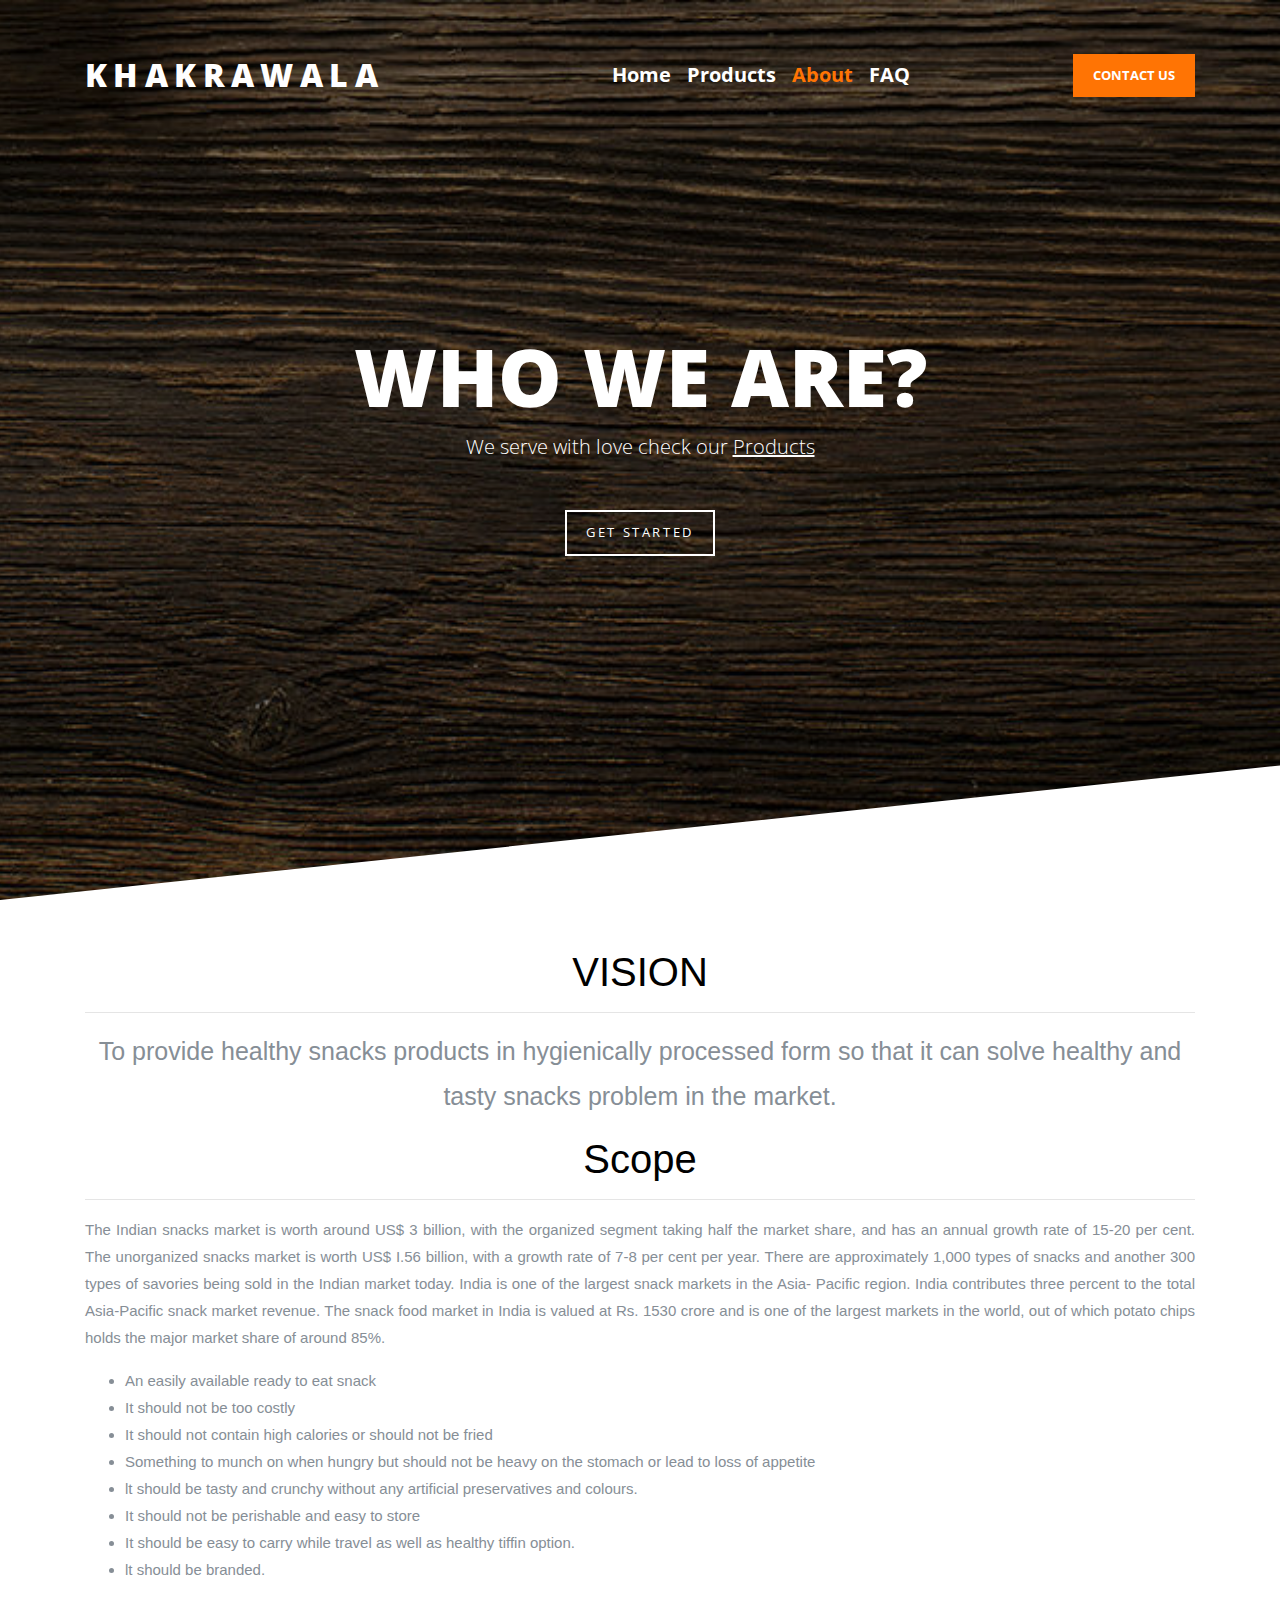
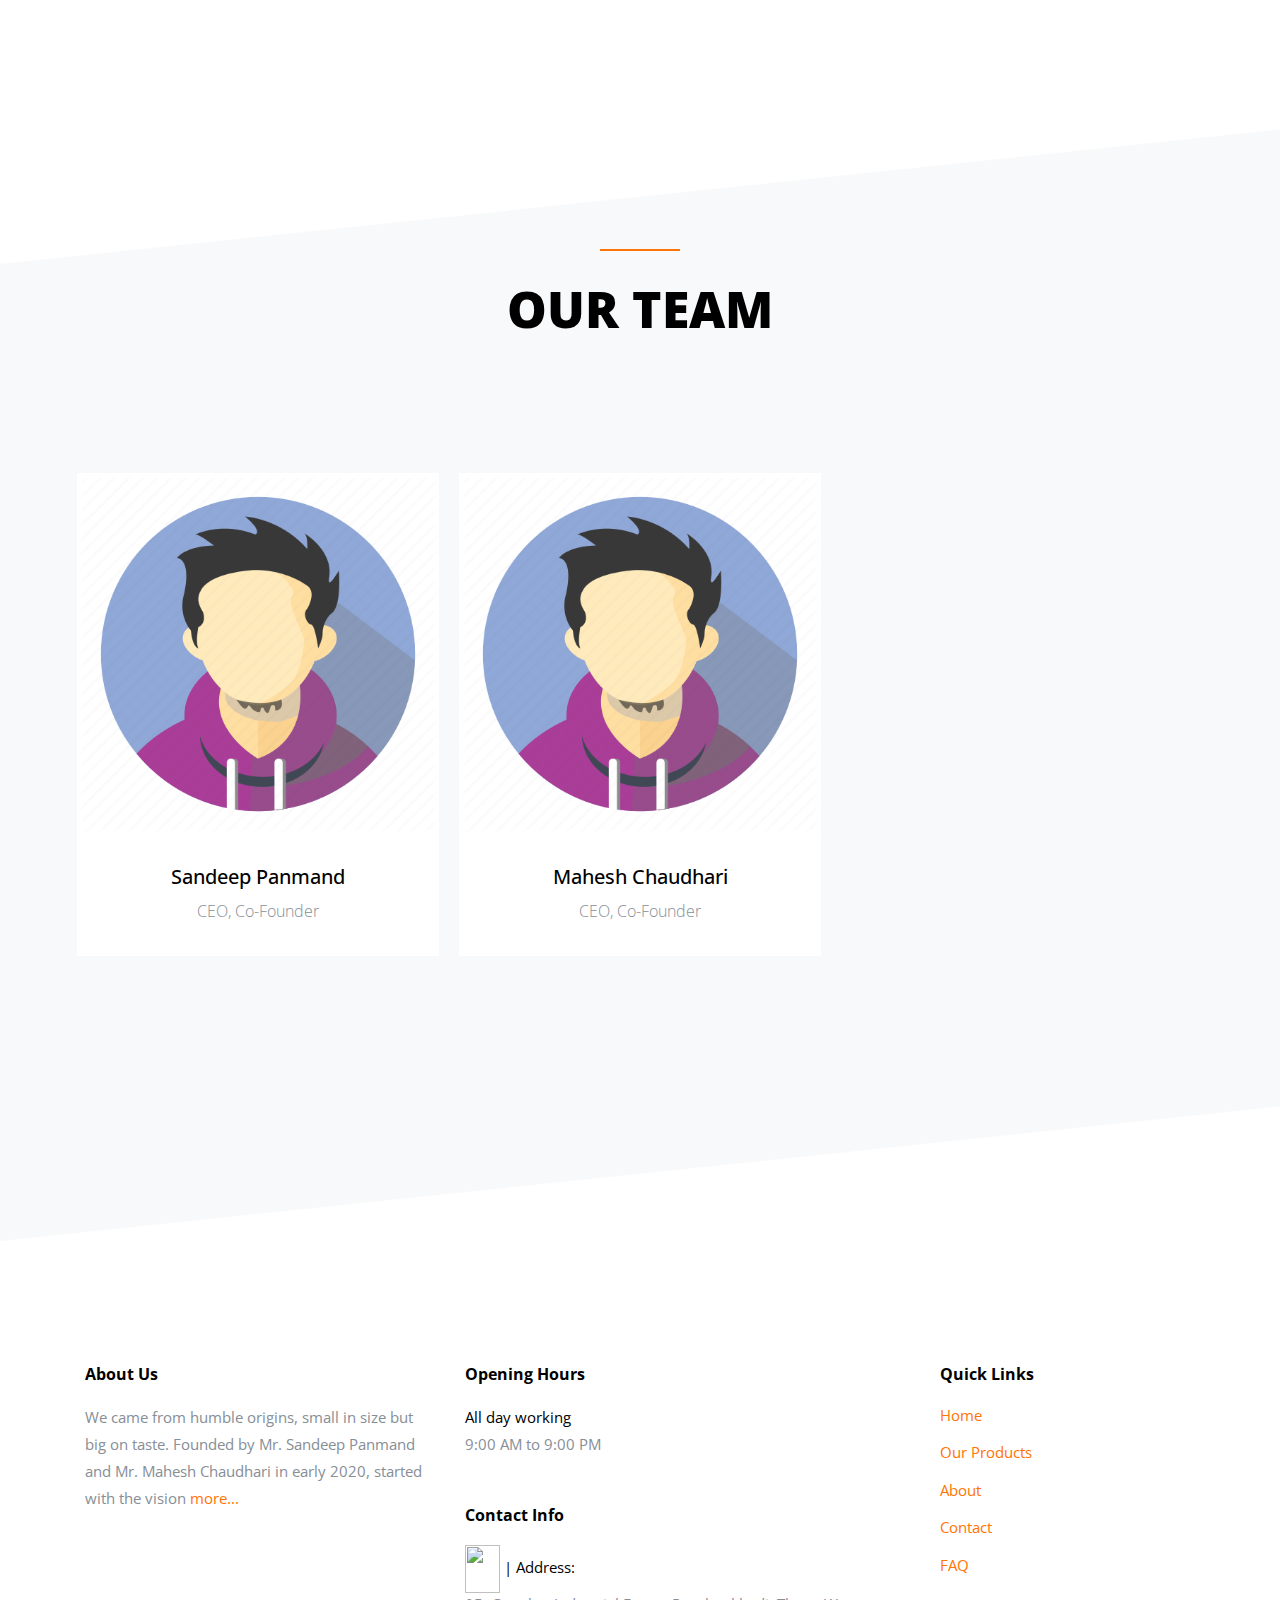
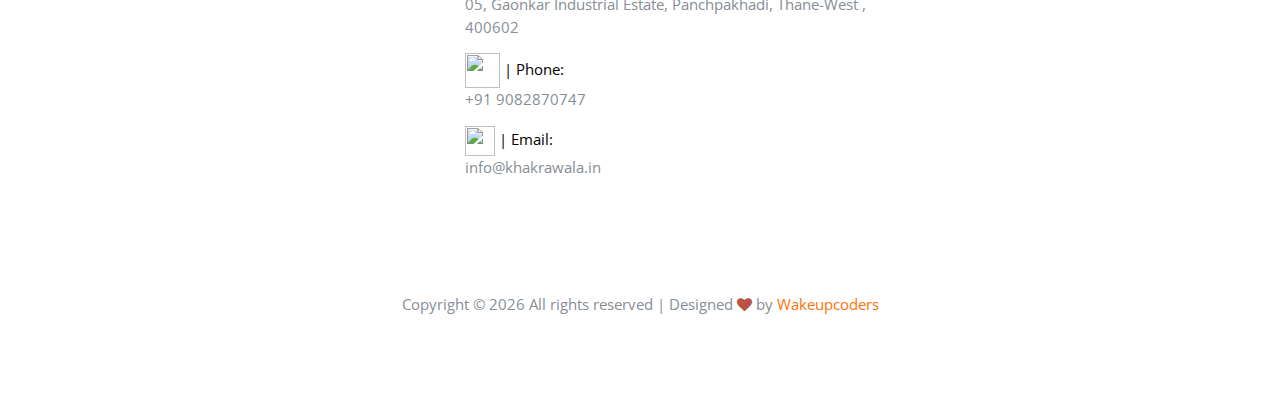
==== commit cdadcefb: "changes done" ====
--- a/about.html
+++ b/about.html
@@ -159,7 +159,7 @@
       </div>
     </div>
     <div class="container">
-      <div class="row">
+      <div class="row" >
         <div class="major-caousel js-carousel-1 owl-carousel">
           <div>
             <div class="media d-block media-custom text-center">
@@ -171,16 +171,7 @@
             </div>
           </div>
 
-          <div>
-            <div class="media d-block media-custom text-center">
-              <a href="adoption-single.html"><img src="img/avatar3.png" alt="Image Placeholder" class="img-fluid"></a>
-              <div class="media-body">
-                <h3 class="mt-0 text-black">Supriya Mandrekar</h3>
-                <p class="lead">CEO, Co-Founder</p>
-              </div>
-            </div>
-          </div>
-
+          
 
           <div>
             <div class="media d-block media-custom text-center">
@@ -216,8 +207,8 @@
       <div class="row mb-5">
         <div class="col-md-4 mb-5">
           <h3>About Us</h3>
-          <p class="mb-5">We came from humble origins, small in size but big on taste. Founded by Mr. Sandeep Panmand,
-            Mr. Mahesh Chaudhari and Mrs. Supriya Mandrekar in early 2020, started with the vision
+          <p class="mb-5">We came from humble origins, small in size but big on taste. Founded by Mr. Sandeep Panmand and
+            Mr. Mahesh Chaudhari in early 2020, started with the vision
             <a href="about.html">more...</a>
           </p>
           <ul class="list-unstyled footer-link d-flex footer-social">
@@ -237,10 +228,10 @@
             <h3>Contact Info</h3>
             <ul class="list-unstyled footer-link">
               <li class="d-block">
-                <span class="d-block text-black">Address:</span>
+                <span class="d-block text-black"> <img src="https://cdn3.iconfinder.com/data/icons/general-25/76/Location-512.png" height="48" width="35"/> | Address:</span>
                 <span>05, Gaonkar Industrial Estate, Panchpakhadi, Thane-West , 400602</span></li>
-              <li class="d-block"><span class="d-block text-black">Phone:</span><span>+91 9082870747</span></li>
-              <li class="d-block"><span class="d-block text-black">Email:</span><span>info@khakrawala.in </span></li>
+              <li class="d-block"> <span class="d-block text-black"><img src="https://img.icons8.com/plasticine/100/000000/whatsapp.png" height="35" width="35"/> | Phone:</span><span>+91 9082870747</span></li>
+              <li class="d-block"><span class="d-block text-black"><img src="https://www.iconsdb.com/icons/preview/red/email-xxl.png" height="30" width="30"/> | Email:</span><span>info@khakrawala.in </span></li>
             </ul>
           </div>
         </div>
@@ -264,8 +255,7 @@
 
             Copyright &copy;
             <script>document.write(new Date().getFullYear());</script> All rights reserved | Designed <i
-              class="fa fa-heart text-danger" aria-hidden="true"></i> by <a href="#" target="_blank">ProjectMania
-              Team</a>
+              class="fa fa-heart text-danger" aria-hidden="true"></i> by <a href="#" target="_blank">Wakeupcoders</a>
 
           </p>
         </div>
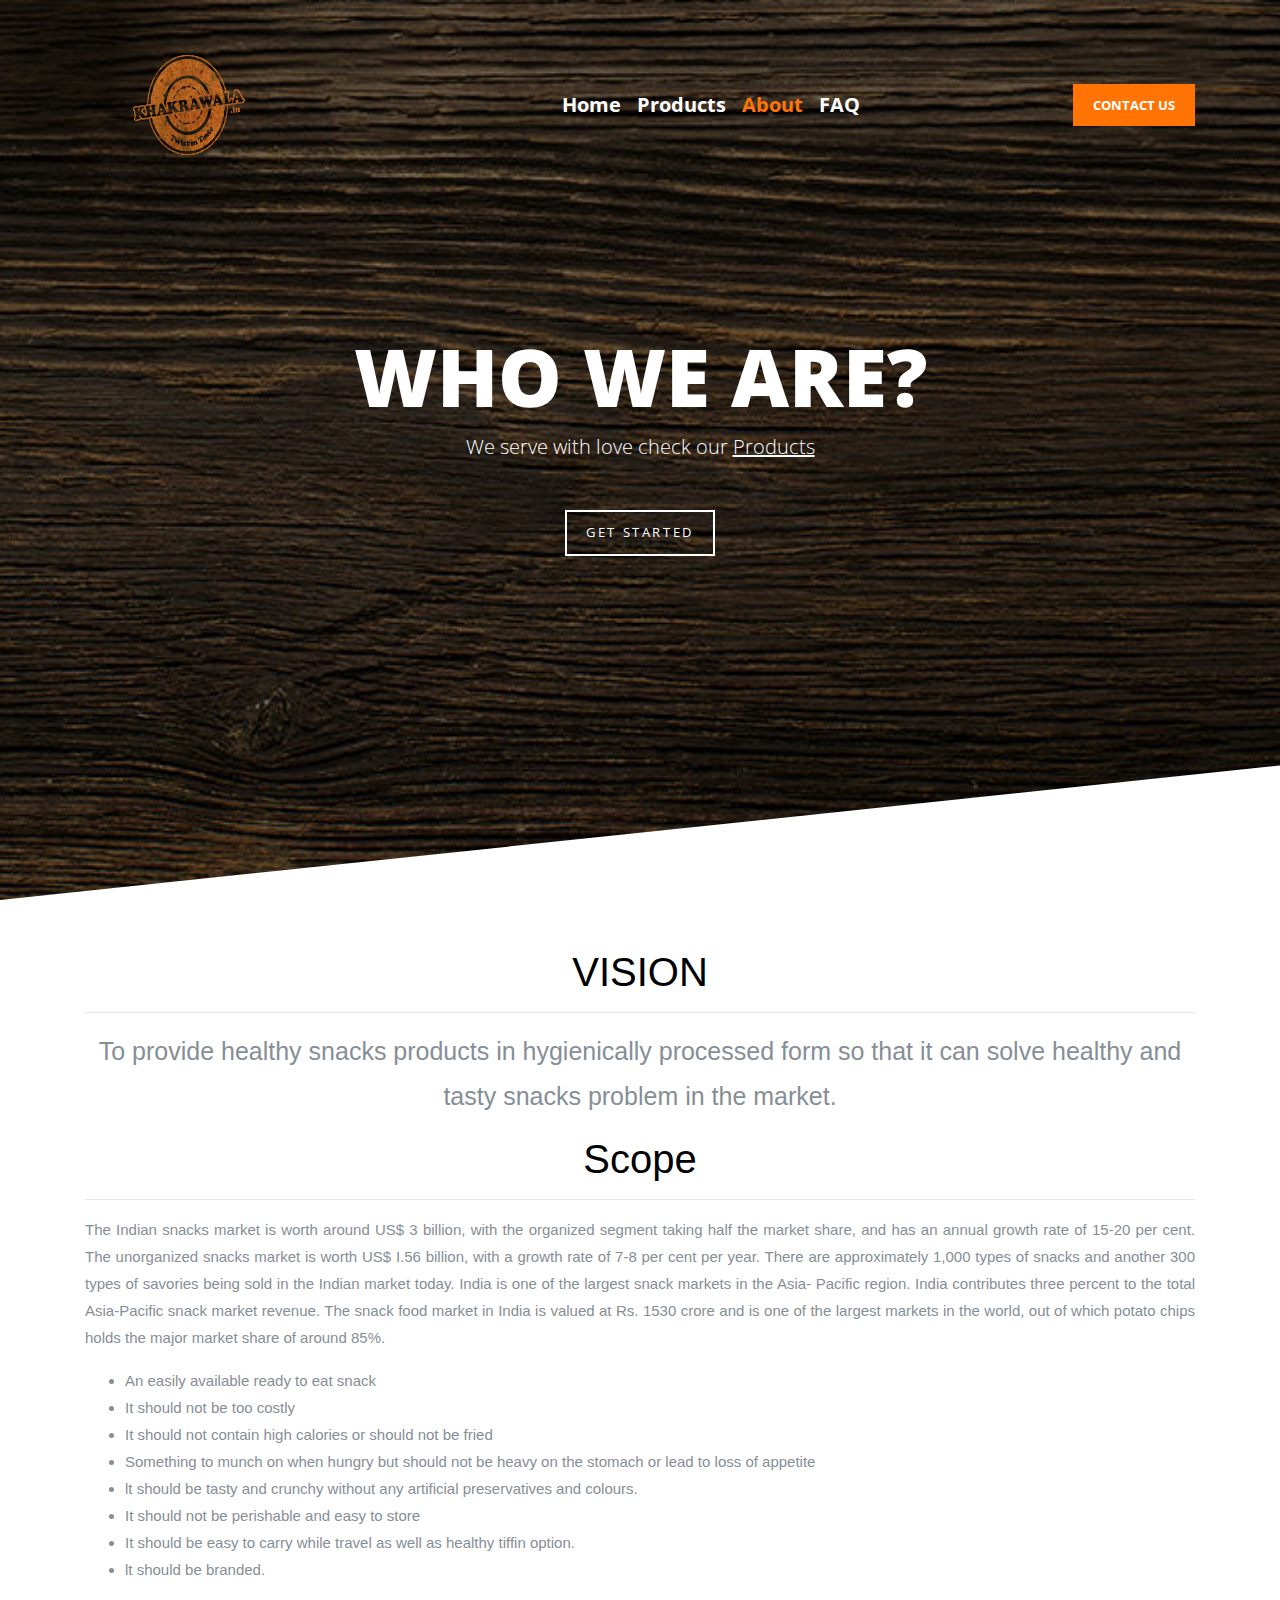
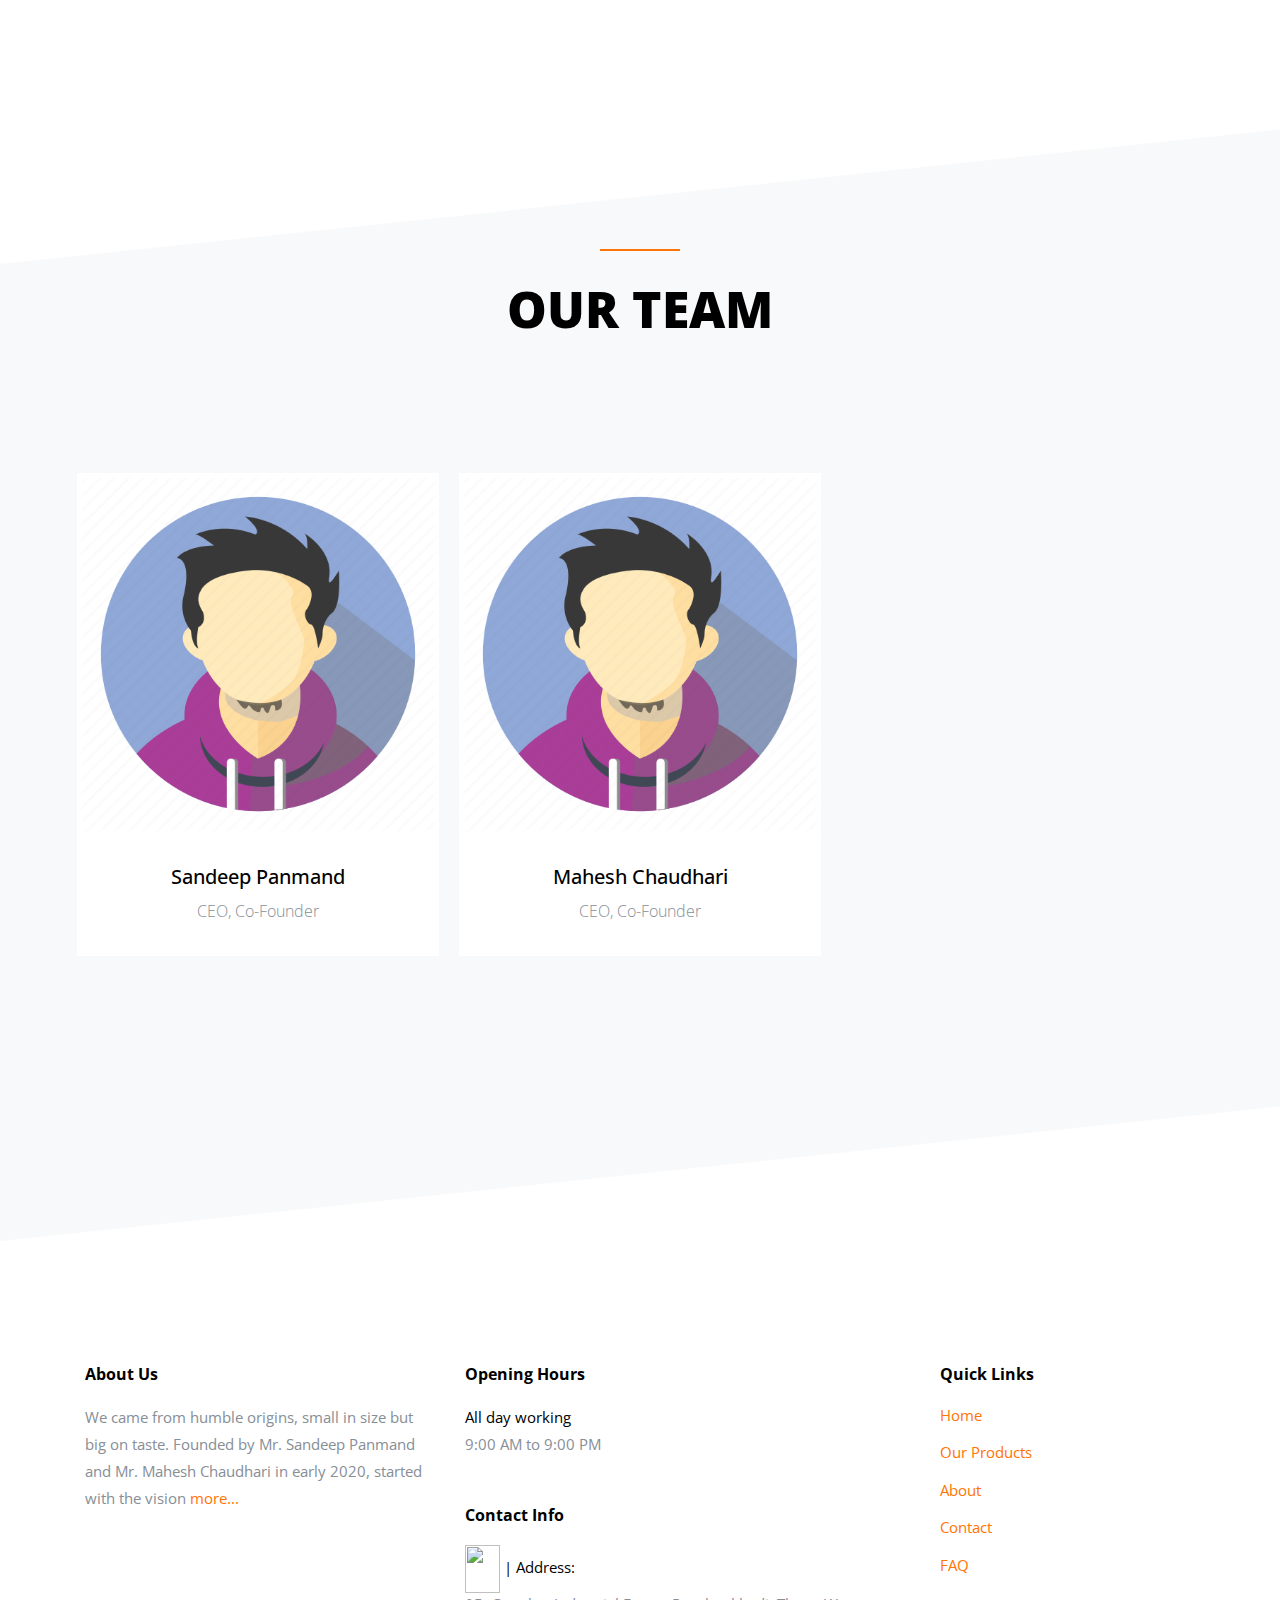
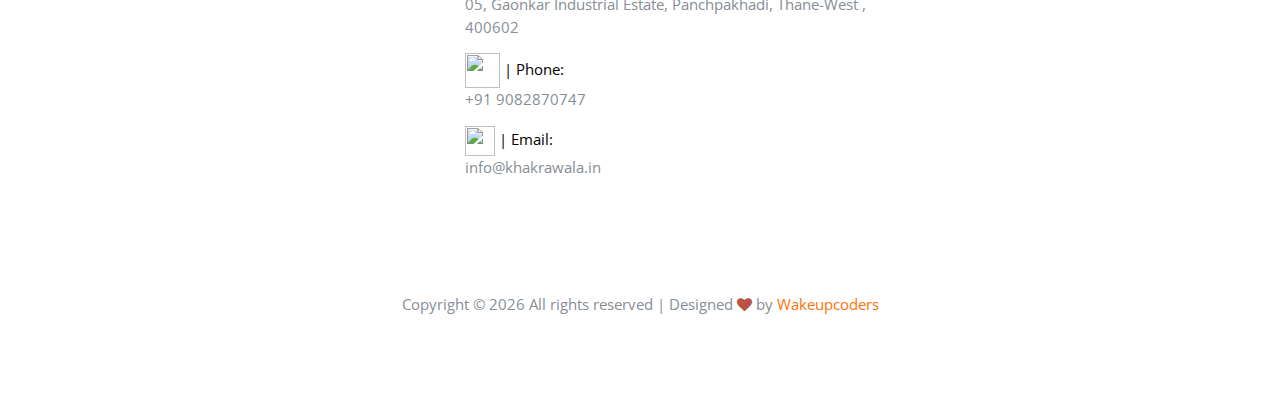
==== commit 23d1e167: "done" ====
--- a/about.html
+++ b/about.html
@@ -28,7 +28,7 @@
   <header role="banner">
     <nav class="navbar navbar-expand-md navbar-dark bg-dark">
       <div class="container">
-        <a class="navbar-brand" href="index.html">khakrawala</a>
+        <a class="navbar-brand" href="index.html"><img src="img/logo.png" height="140" width="200" /></a>
         <button class="navbar-toggler" type="button" data-toggle="collapse" data-target="#navbarsExample05"
           aria-controls="navbarsExample05" aria-expanded="false" aria-label="Toggle navigation">
           <span class="navbar-toggler-icon"></span>
@@ -230,8 +230,8 @@
               <li class="d-block">
                 <span class="d-block text-black"> <img src="https://cdn3.iconfinder.com/data/icons/general-25/76/Location-512.png" height="48" width="35"/> | Address:</span>
                 <span>05, Gaonkar Industrial Estate, Panchpakhadi, Thane-West , 400602</span></li>
-              <li class="d-block"> <span class="d-block text-black"><img src="https://img.icons8.com/plasticine/100/000000/whatsapp.png" height="35" width="35"/> | Phone:</span><span>+91 9082870747</span></li>
-              <li class="d-block"><span class="d-block text-black"><img src="https://www.iconsdb.com/icons/preview/red/email-xxl.png" height="30" width="30"/> | Email:</span><span>info@khakrawala.in </span></li>
+              <li class="d-block"> <span class="d-block text-black"><img src="https://img.icons8.com/pastel-glyph/64/000000/whatsapp--v2.png" height="35" width="35"/> | Phone:</span><span>+91 9082870747</span></li>
+              <li class="d-block"><span class="d-block text-black"><img src="https://image.flaticon.com/icons/png/512/8/8807.png" height="30" width="30"/> | Email:</span><span>info@khakrawala.in </span></li>
             </ul>
           </div>
         </div>
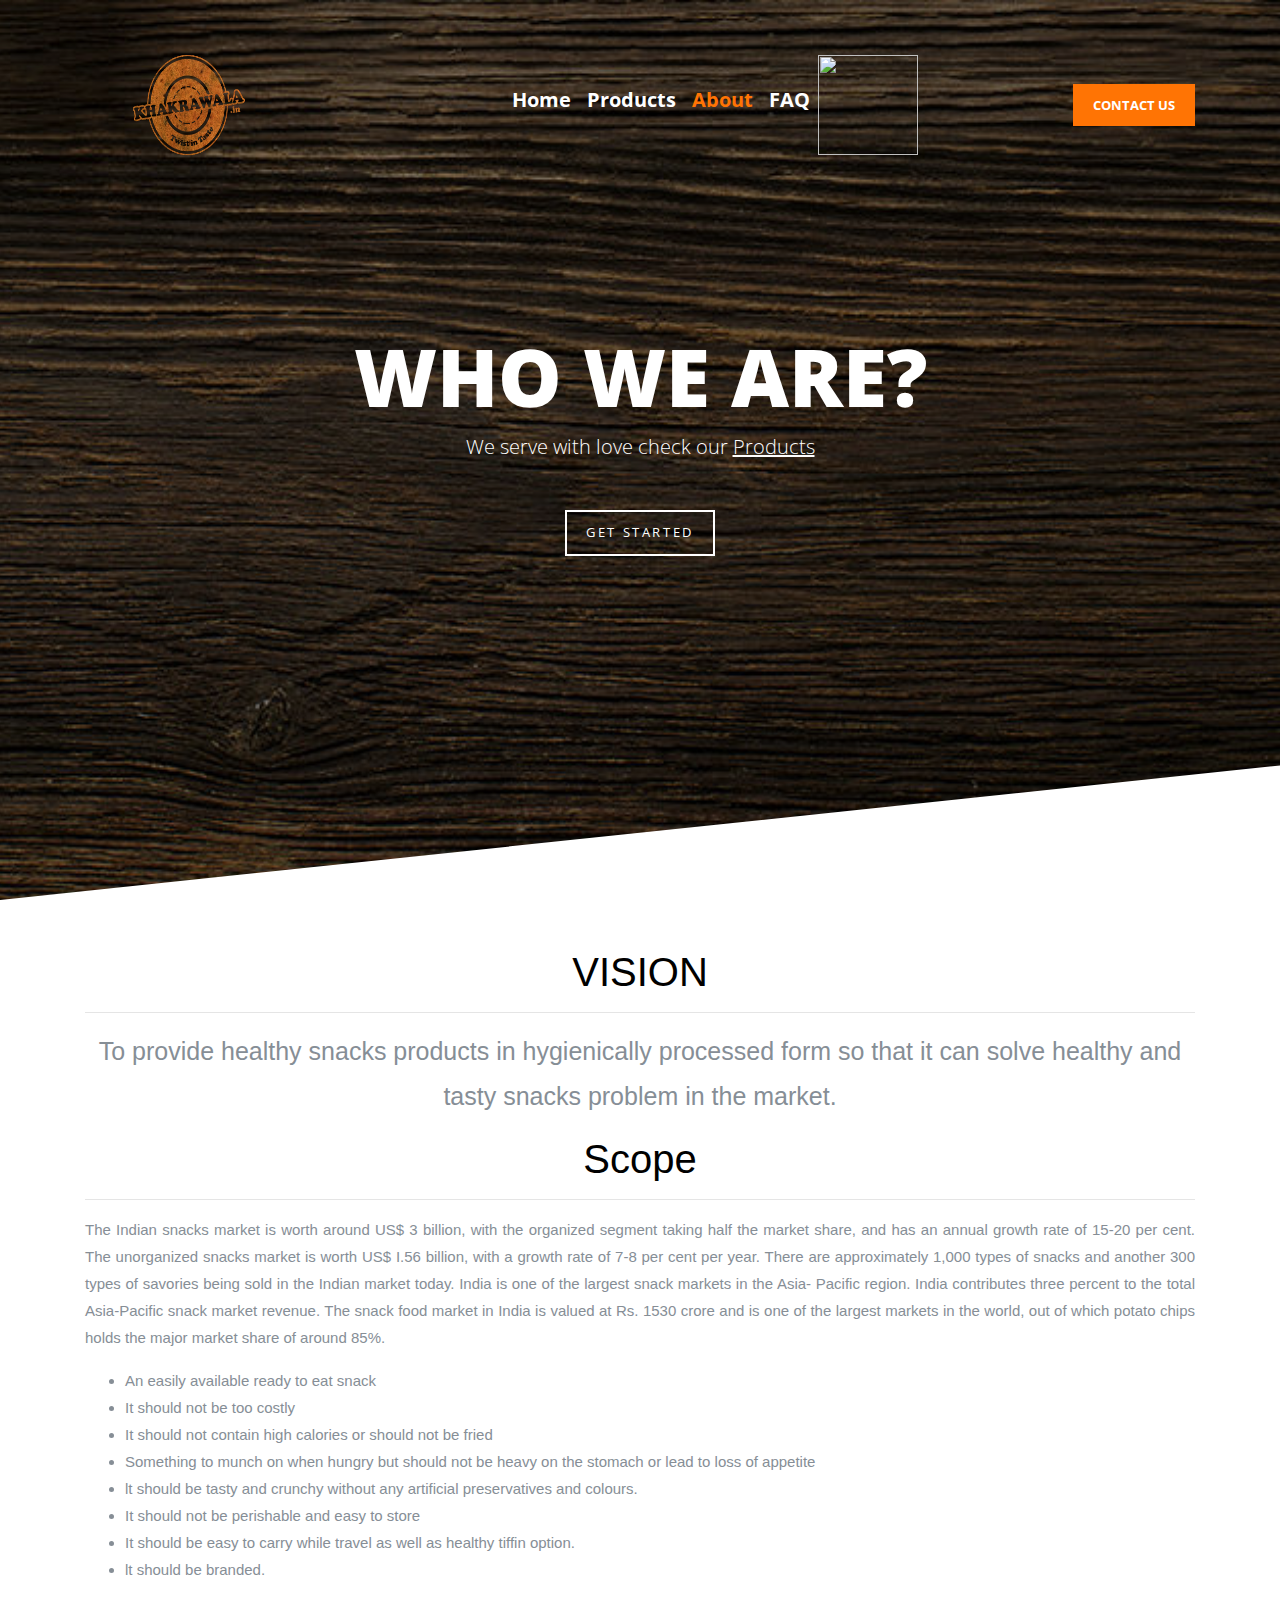
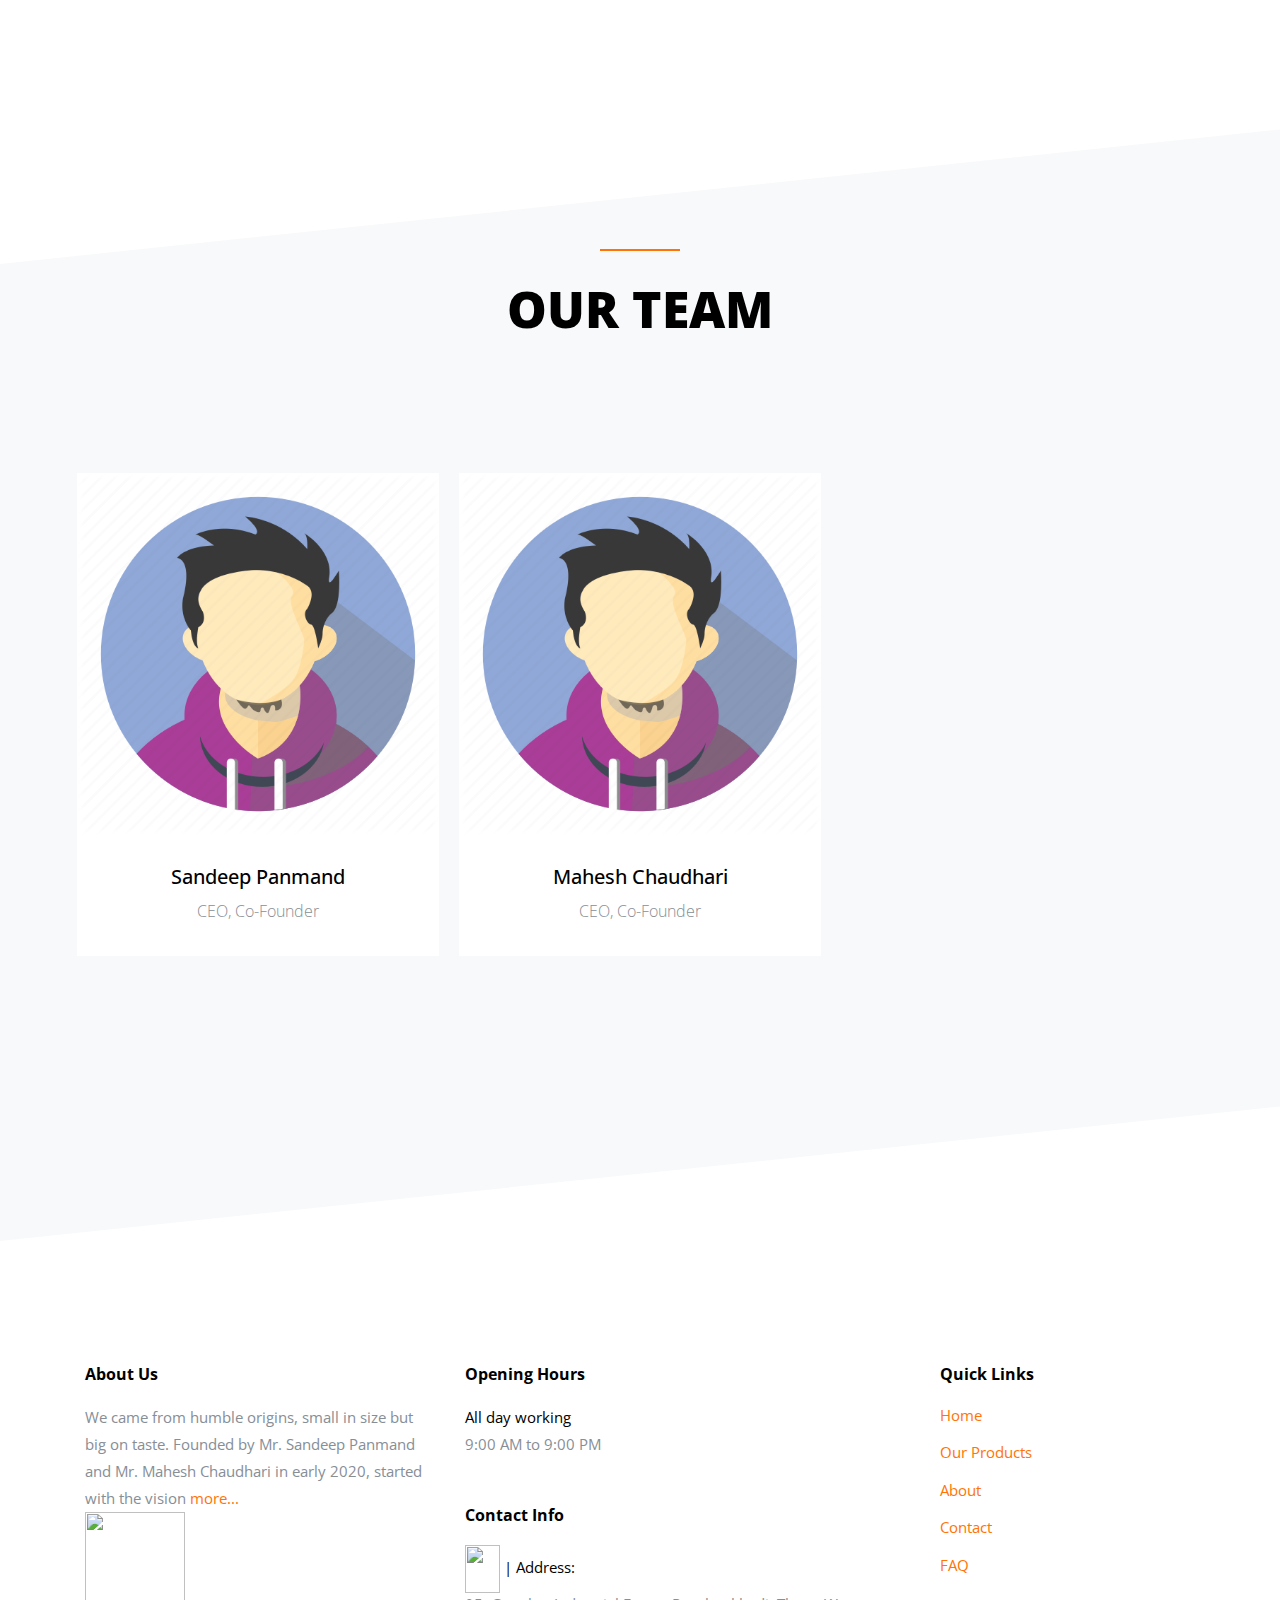
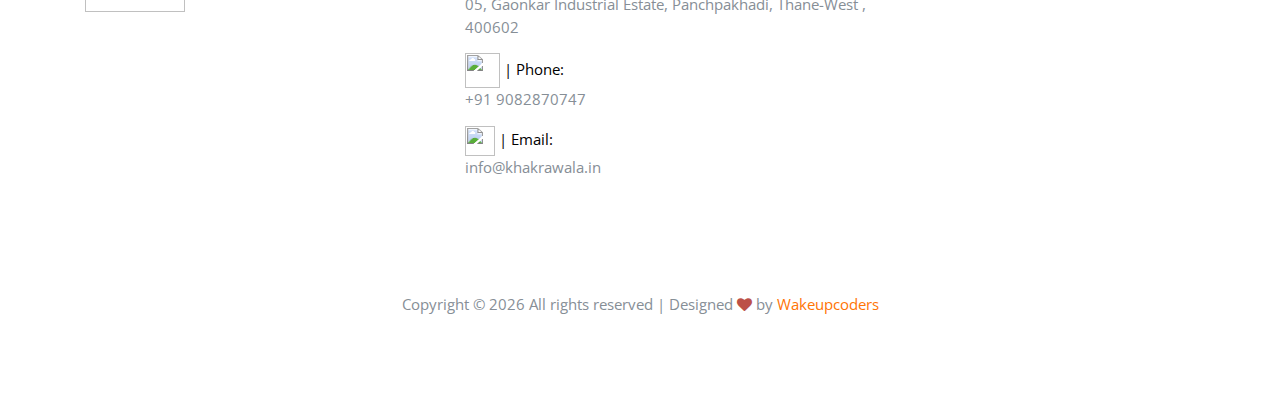
==== commit e587689d: "logo added in every page" ====
--- a/about.html
+++ b/about.html
@@ -51,6 +51,9 @@
               <li class="nav-item">
                   <a class="nav-link " href="faq.html" style="font-size: 20px; font-weight: bolder;">FAQ</a>
                 </li>
+                <li class="nav-item">
+                  <a href="./recipes.html"><img src="https://womensownpk.com/wp-content/uploads/2018/11/03-ChongMengDeliveryBackground-Motor-1.gif" height="100" width="100" /></a>
+                  </li>
            
             </ul>
   
@@ -210,6 +213,8 @@
           <p class="mb-5">We came from humble origins, small in size but big on taste. Founded by Mr. Sandeep Panmand and
             Mr. Mahesh Chaudhari in early 2020, started with the vision
             <a href="about.html">more...</a>
+            <br />
+            <a href="./recipes.html"> <img src="https://thumbs.gfycat.com/DisastrousLiveIrrawaddydolphin-max-1mb.gif" height="100" width="100" /></a>
           </p>
           <ul class="list-unstyled footer-link d-flex footer-social">
             <!-- <li><a href="#" class="p-2"><span class="fa fa-twitter"></span></a></li>
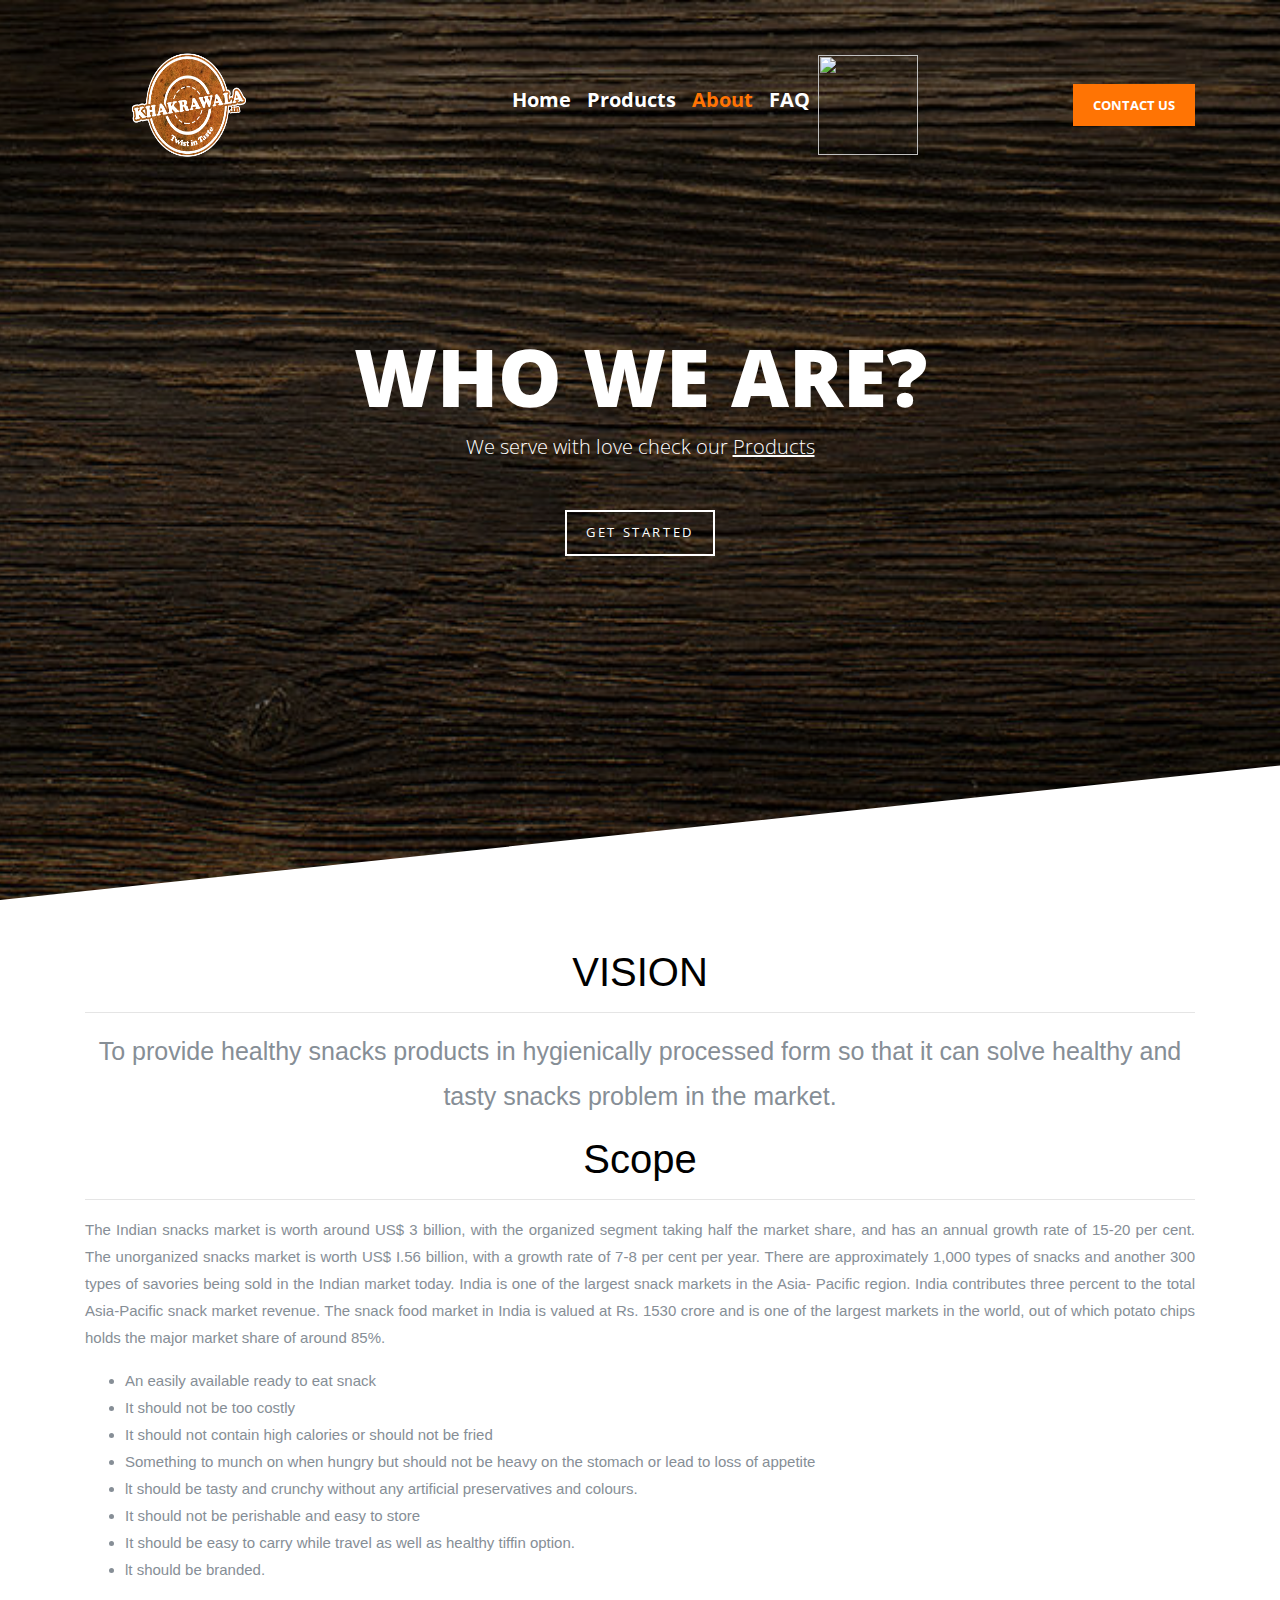
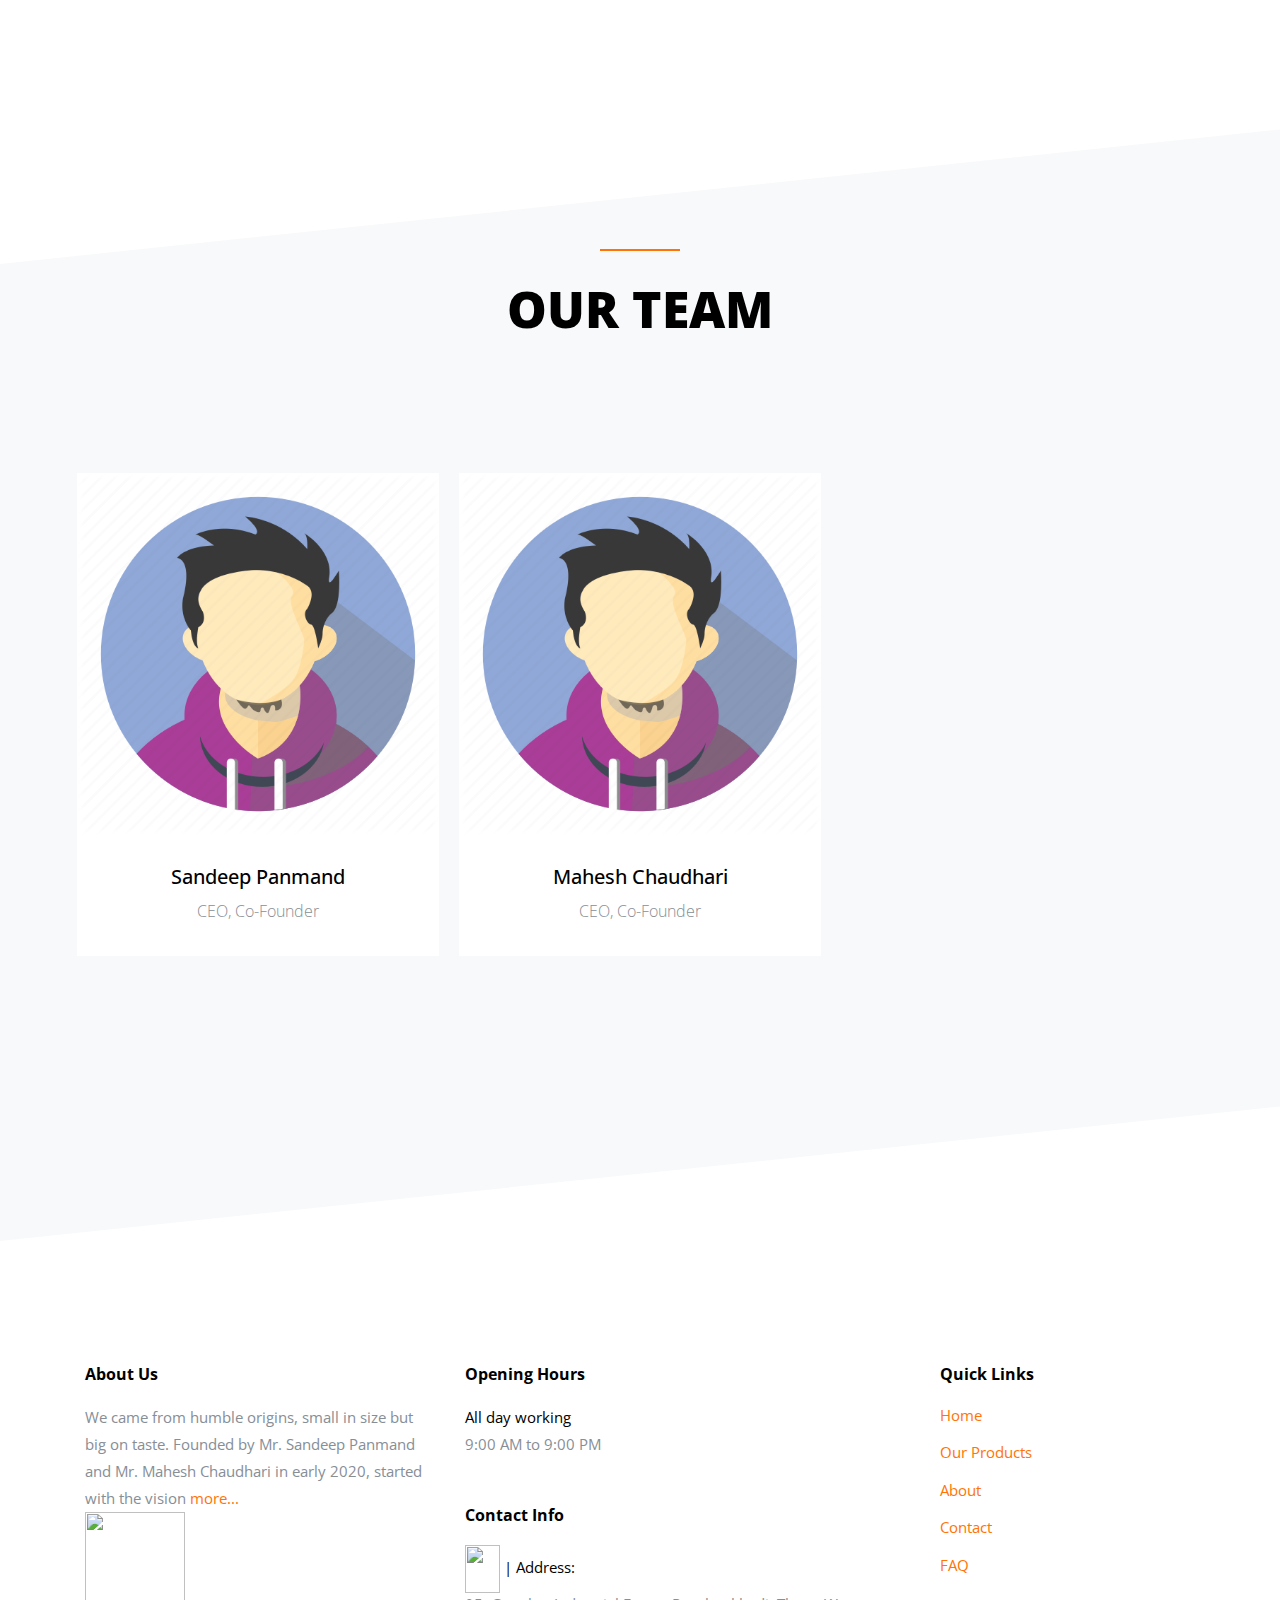
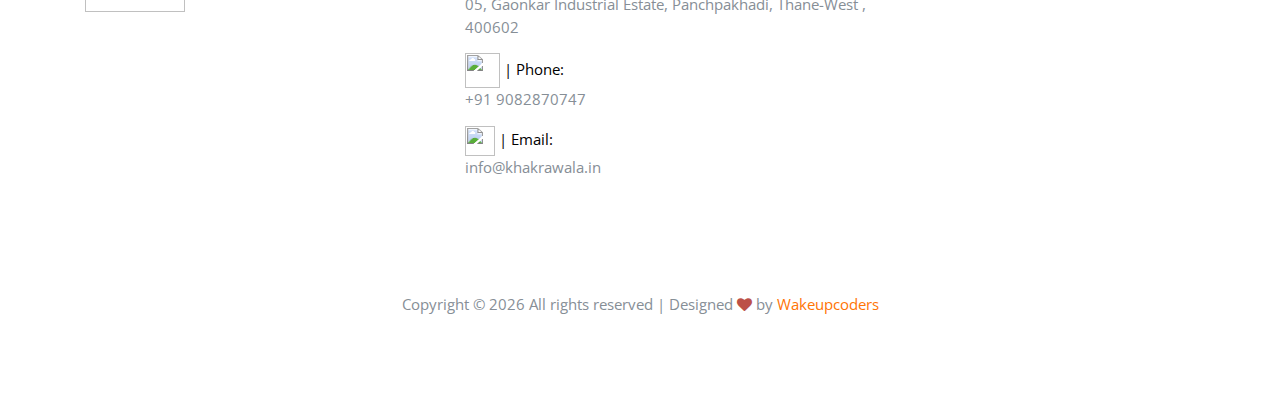
==== commit acfd490a: "url of wakeupcoders added" ====
--- a/about.html
+++ b/about.html
@@ -260,7 +260,7 @@
 
             Copyright &copy;
             <script>document.write(new Date().getFullYear());</script> All rights reserved | Designed <i
-              class="fa fa-heart text-danger" aria-hidden="true"></i> by <a href="#" target="_blank">Wakeupcoders</a>
+              class="fa fa-heart text-danger" aria-hidden="true"></i> by <a href="http://www.wakeupcoders.com/" target="_blank">Wakeupcoders</a>
 
           </p>
         </div>
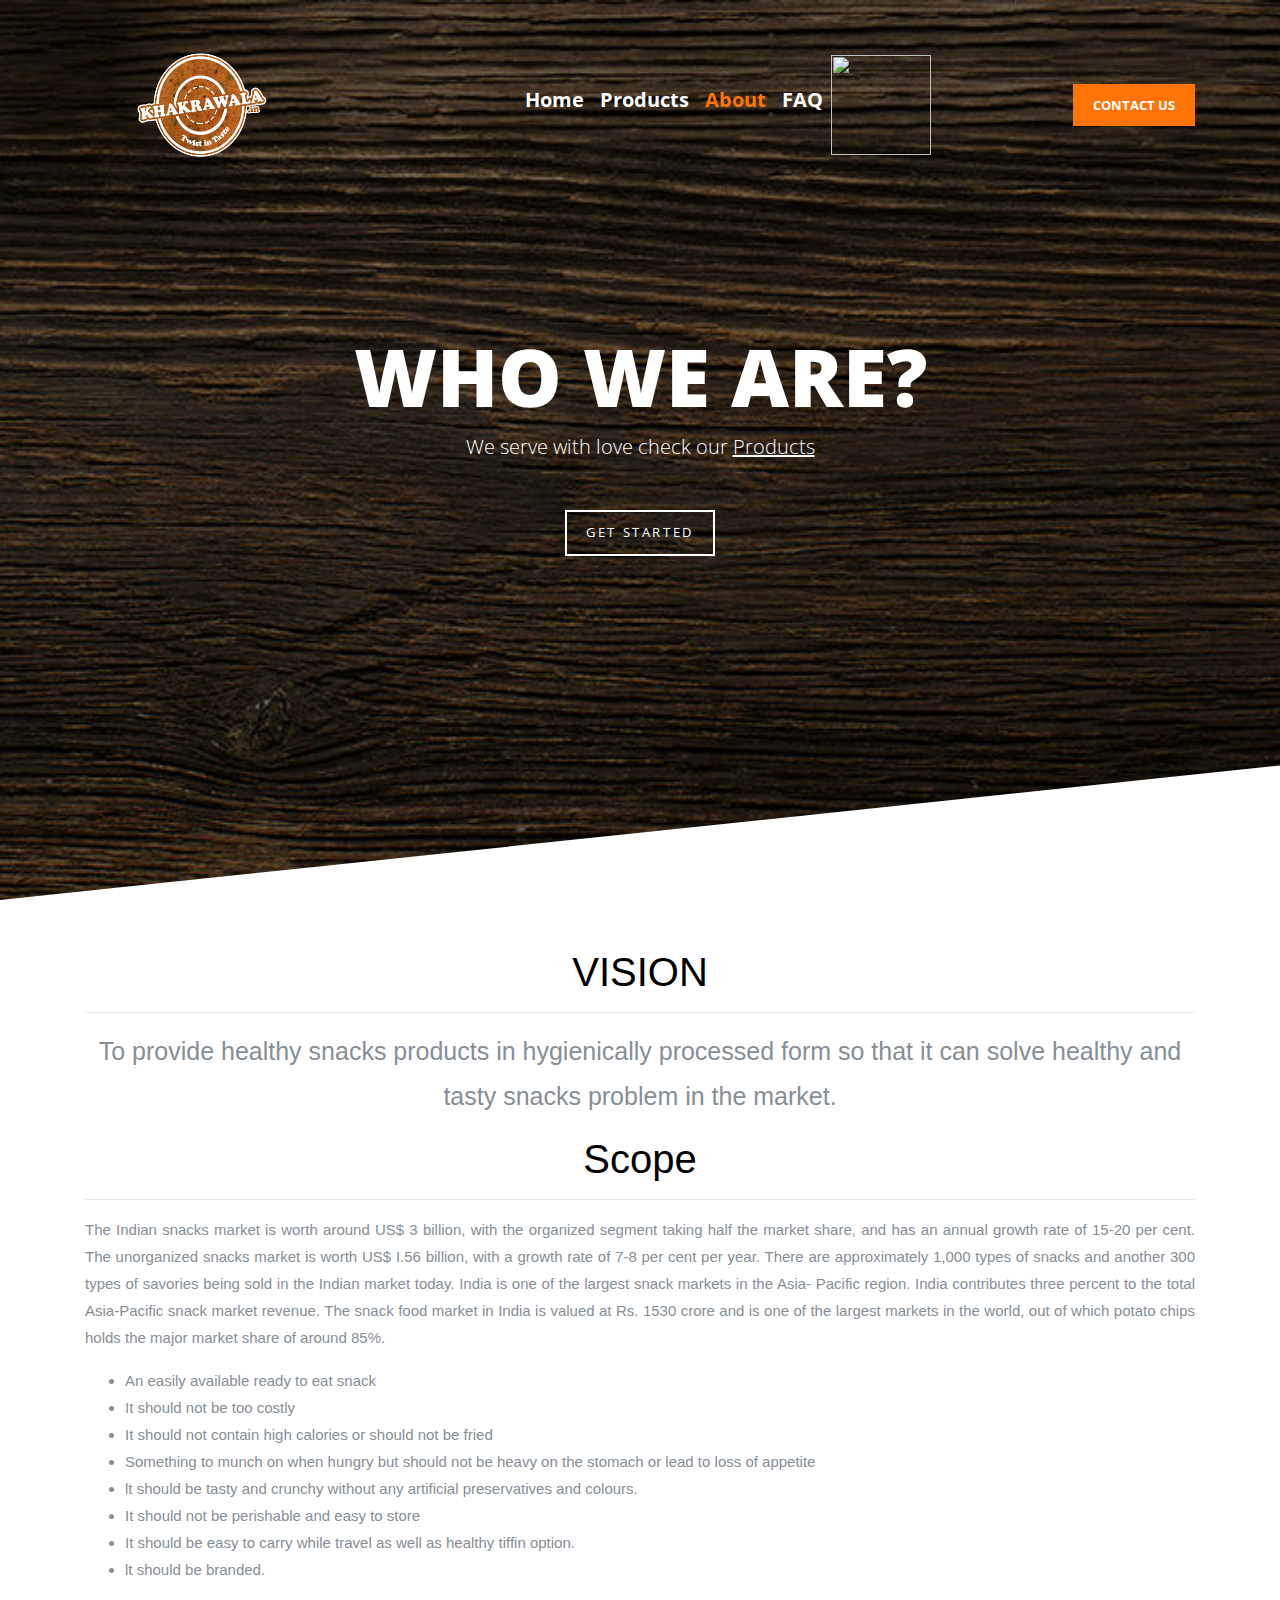
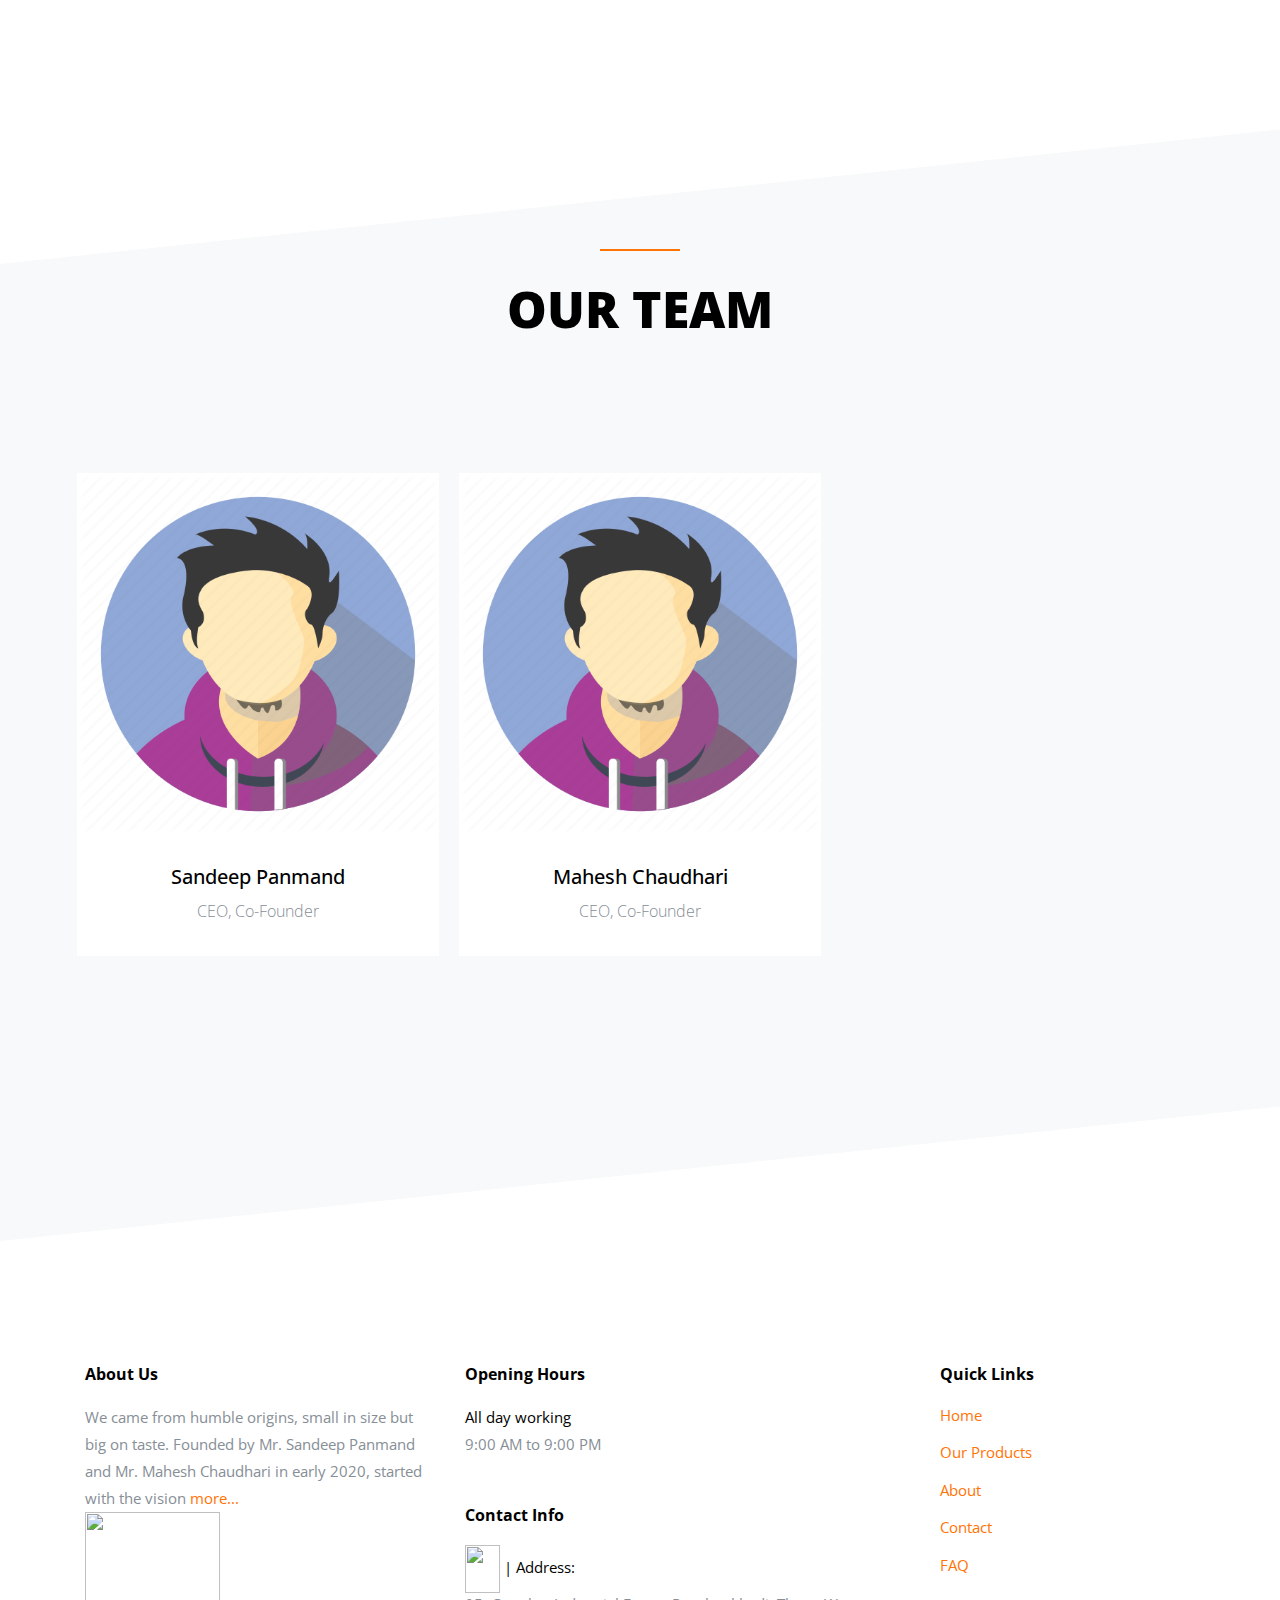
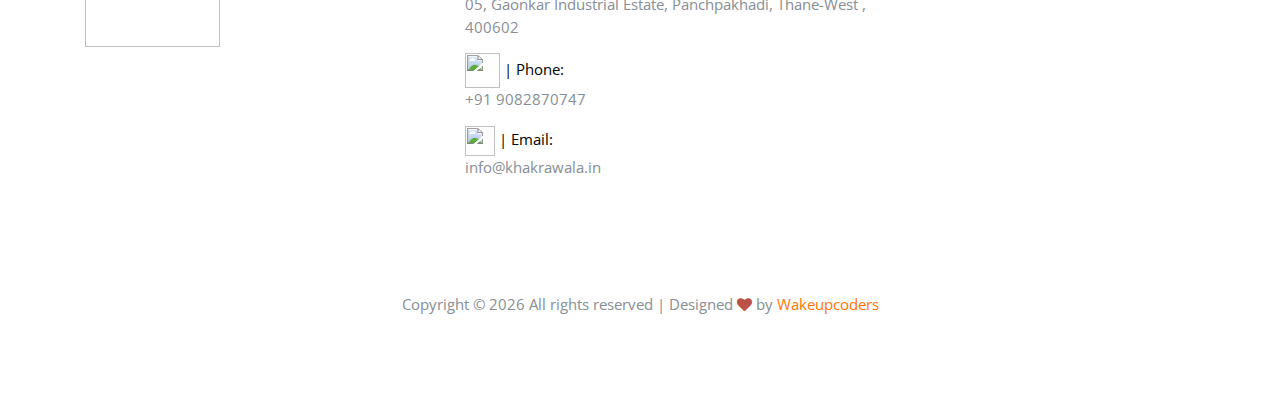
==== commit 6d0fce14: "done" ====
--- a/about.html
+++ b/about.html
@@ -28,7 +28,7 @@
   <header role="banner">
     <nav class="navbar navbar-expand-md navbar-dark bg-dark">
       <div class="container">
-        <a class="navbar-brand" href="index.html"><img src="img/logo.png" height="140" width="200" /></a>
+        <a class="navbar-brand" href="index.html"><img src="img/logo.png" height="140" width="225" /></a>
         <button class="navbar-toggler" type="button" data-toggle="collapse" data-target="#navbarsExample05"
           aria-controls="navbarsExample05" aria-expanded="false" aria-label="Toggle navigation">
           <span class="navbar-toggler-icon"></span>
@@ -52,7 +52,7 @@
                   <a class="nav-link " href="faq.html" style="font-size: 20px; font-weight: bolder;">FAQ</a>
                 </li>
                 <li class="nav-item">
-                  <a href="./recipes.html"><img src="https://womensownpk.com/wp-content/uploads/2018/11/03-ChongMengDeliveryBackground-Motor-1.gif" height="100" width="100" /></a>
+                  <a href="./recipes.html"><img src="https://www.pngkey.com/png/full/428-4282931_uber-for-food-delivery-food-delivery.png" height="100" width="100" /></a>
                   </li>
            
             </ul>
@@ -214,7 +214,7 @@
             Mr. Mahesh Chaudhari in early 2020, started with the vision
             <a href="about.html">more...</a>
             <br />
-            <a href="./recipes.html"> <img src="https://thumbs.gfycat.com/DisastrousLiveIrrawaddydolphin-max-1mb.gif" height="100" width="100" /></a>
+            <a href="./recipes.html"> <img src="https://i.dlpng.com/static/png/6492606_preview.png" height="135" width="135" /></a>
           </p>
           <ul class="list-unstyled footer-link d-flex footer-social">
             <!-- <li><a href="#" class="p-2"><span class="fa fa-twitter"></span></a></li>
